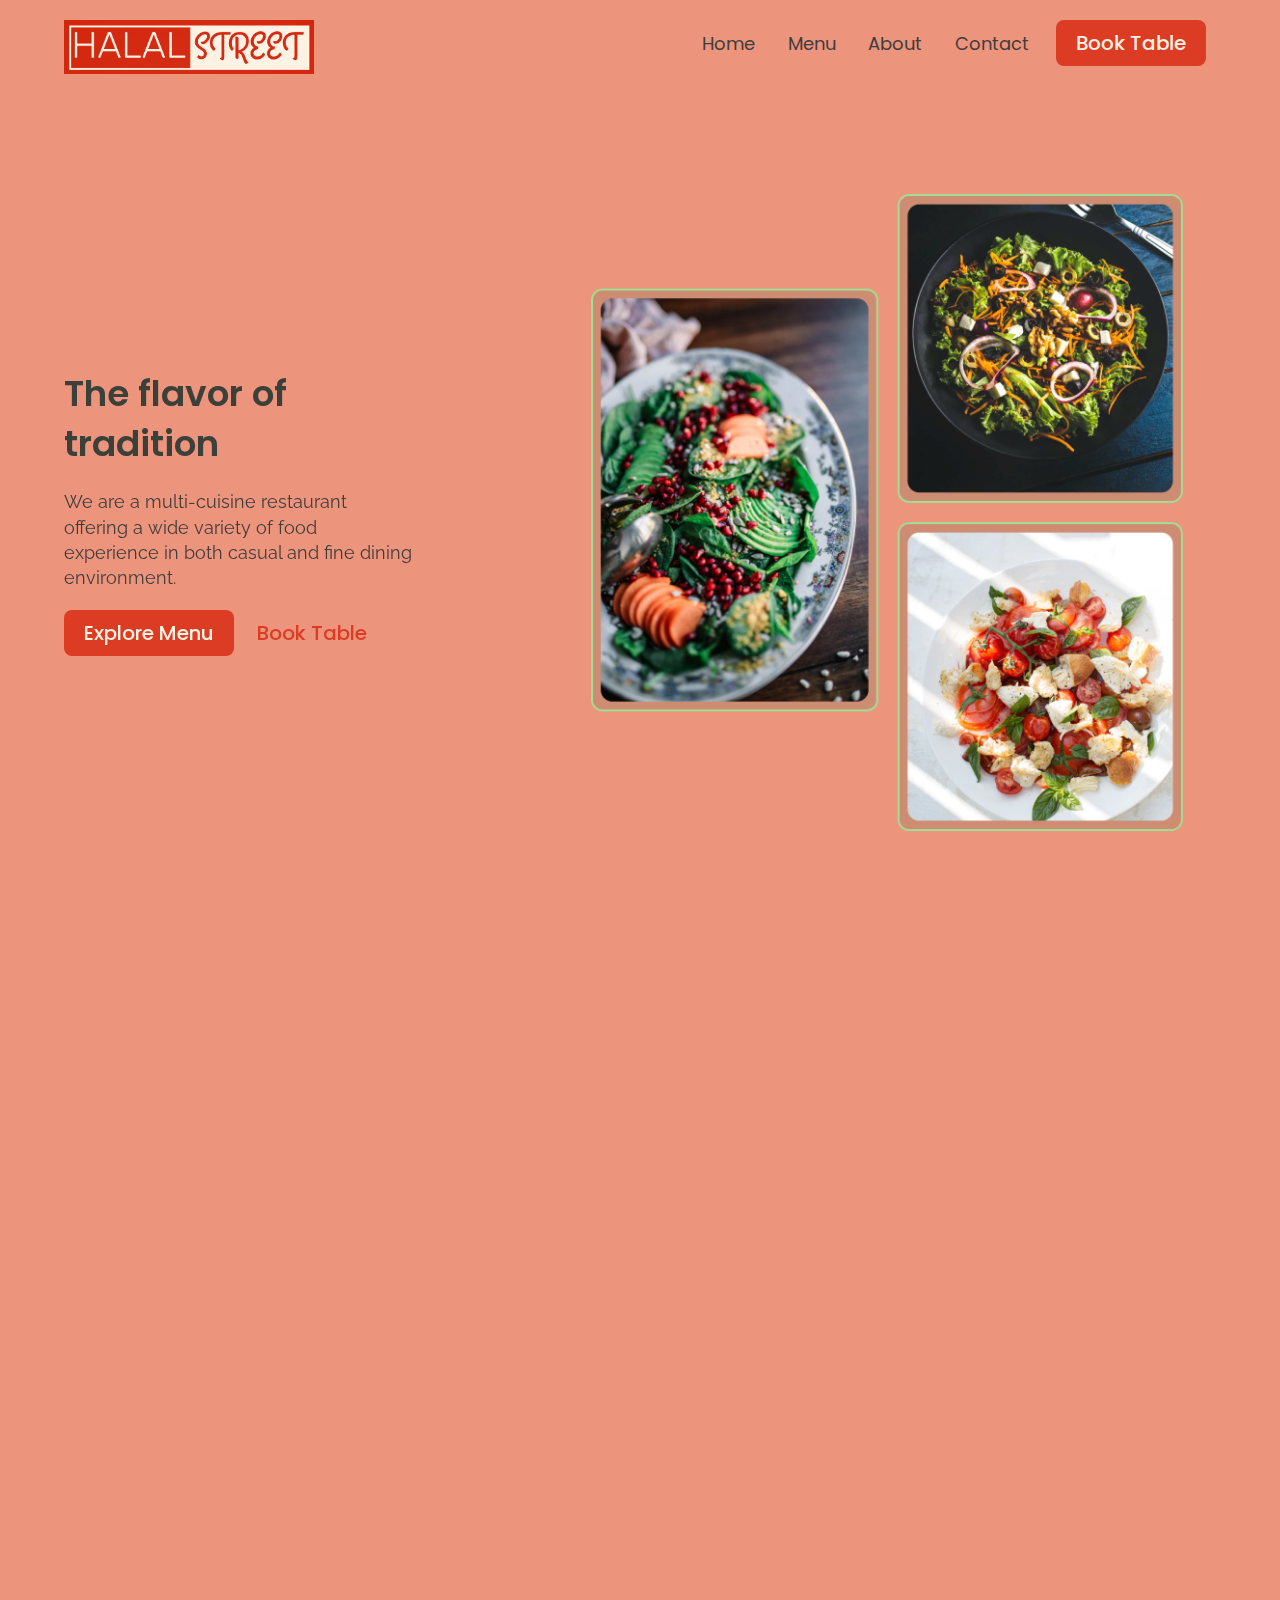
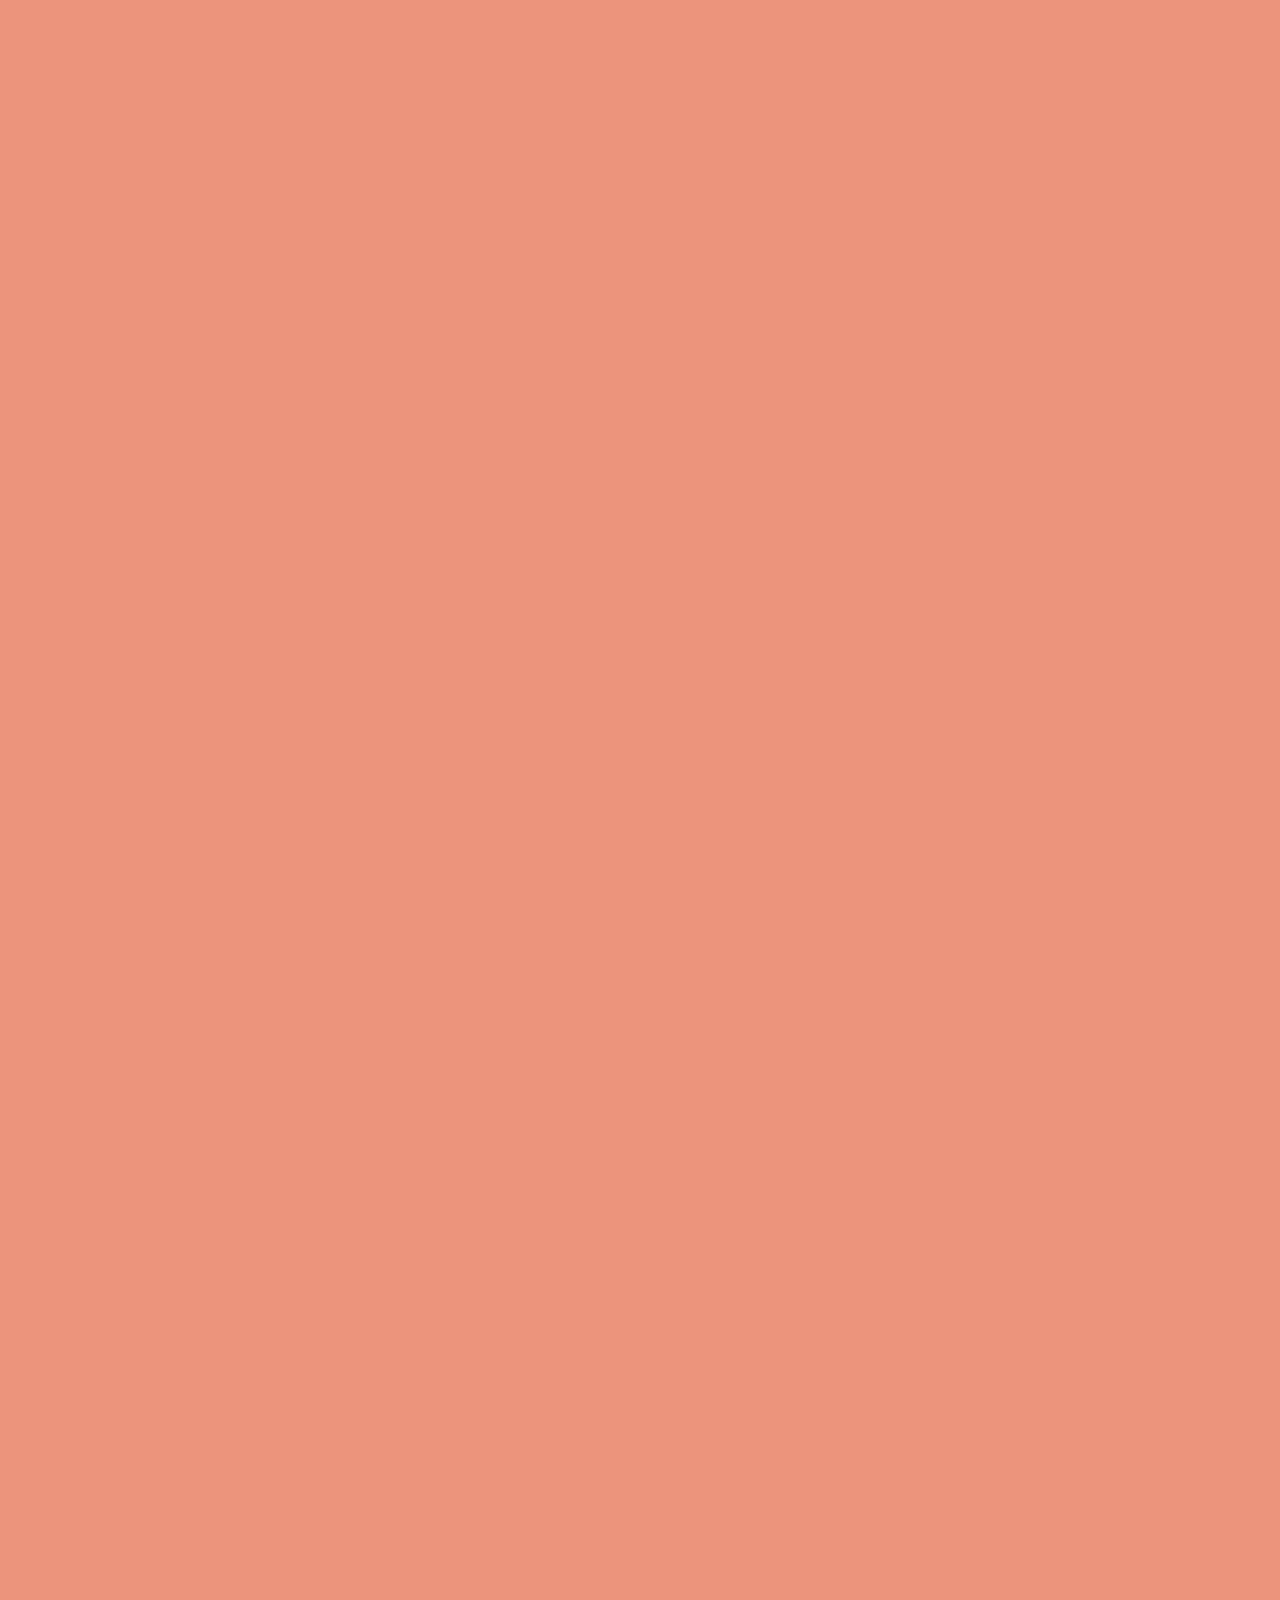
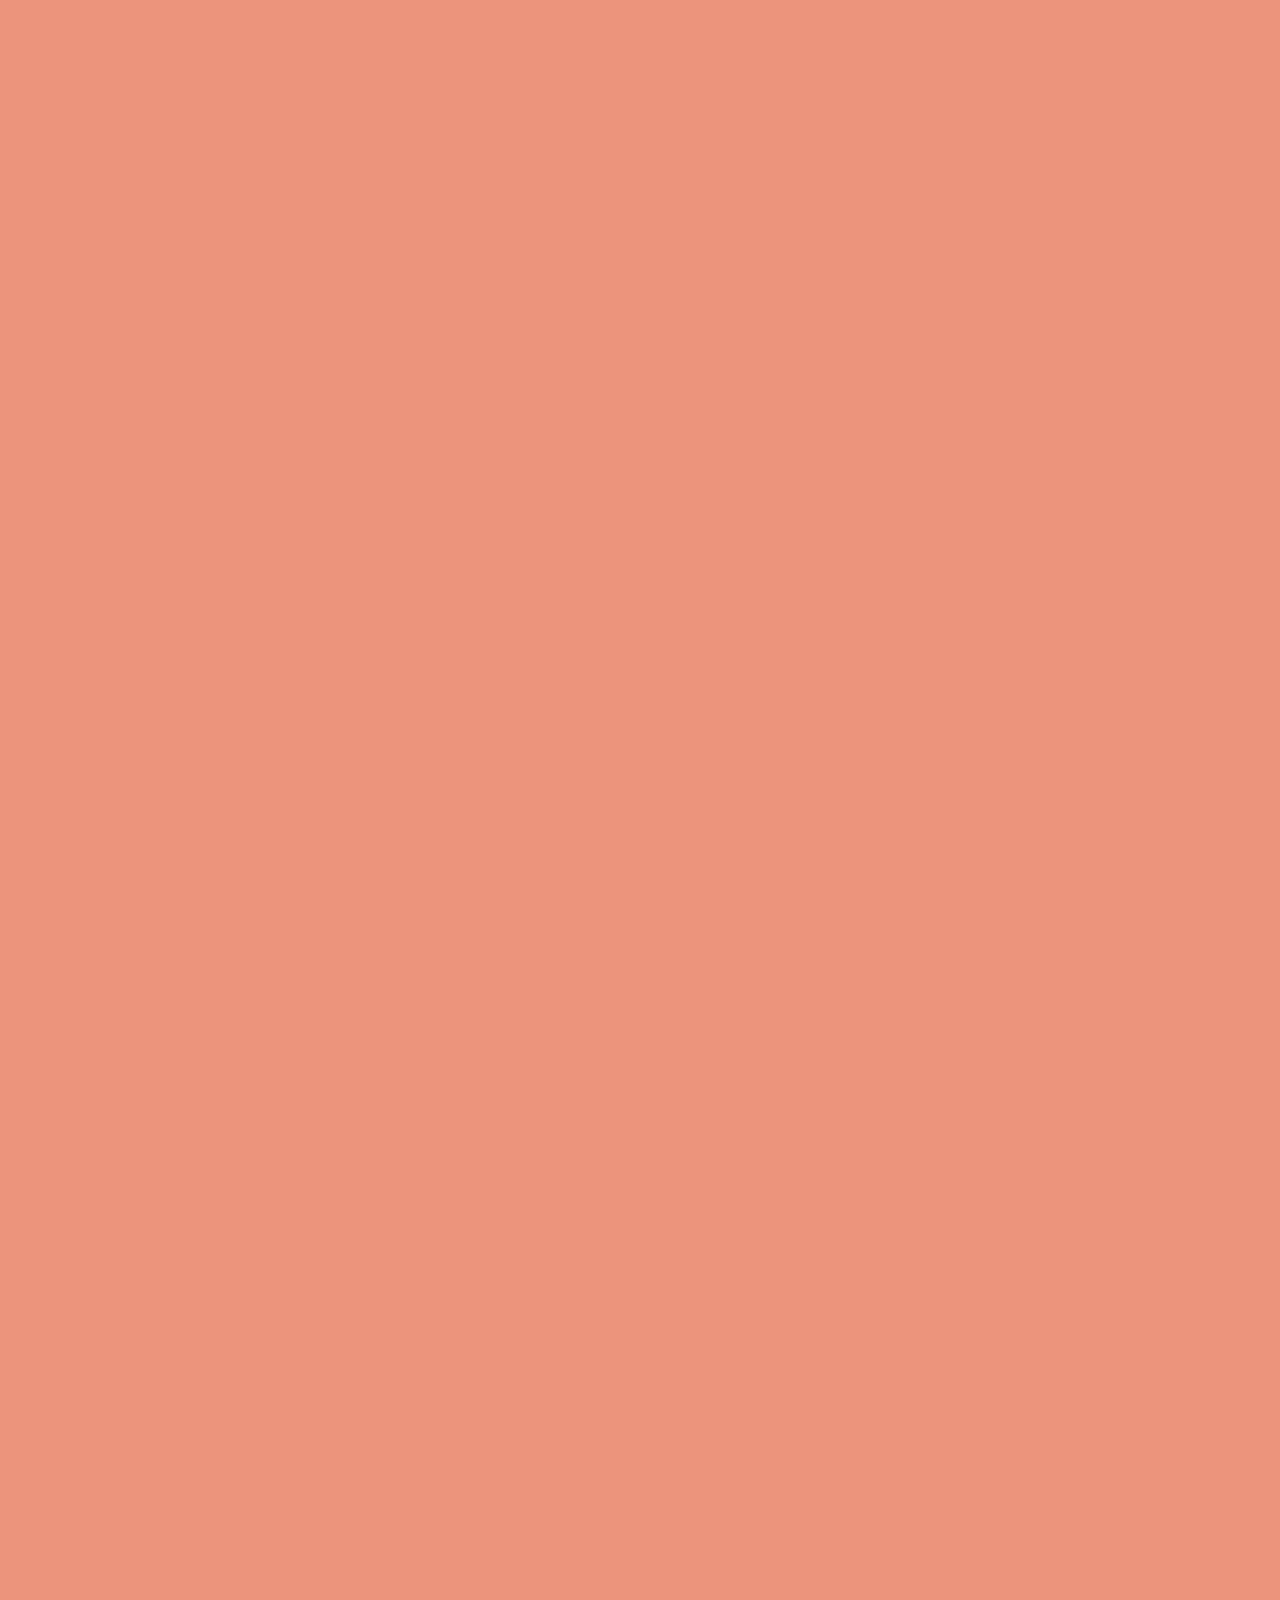
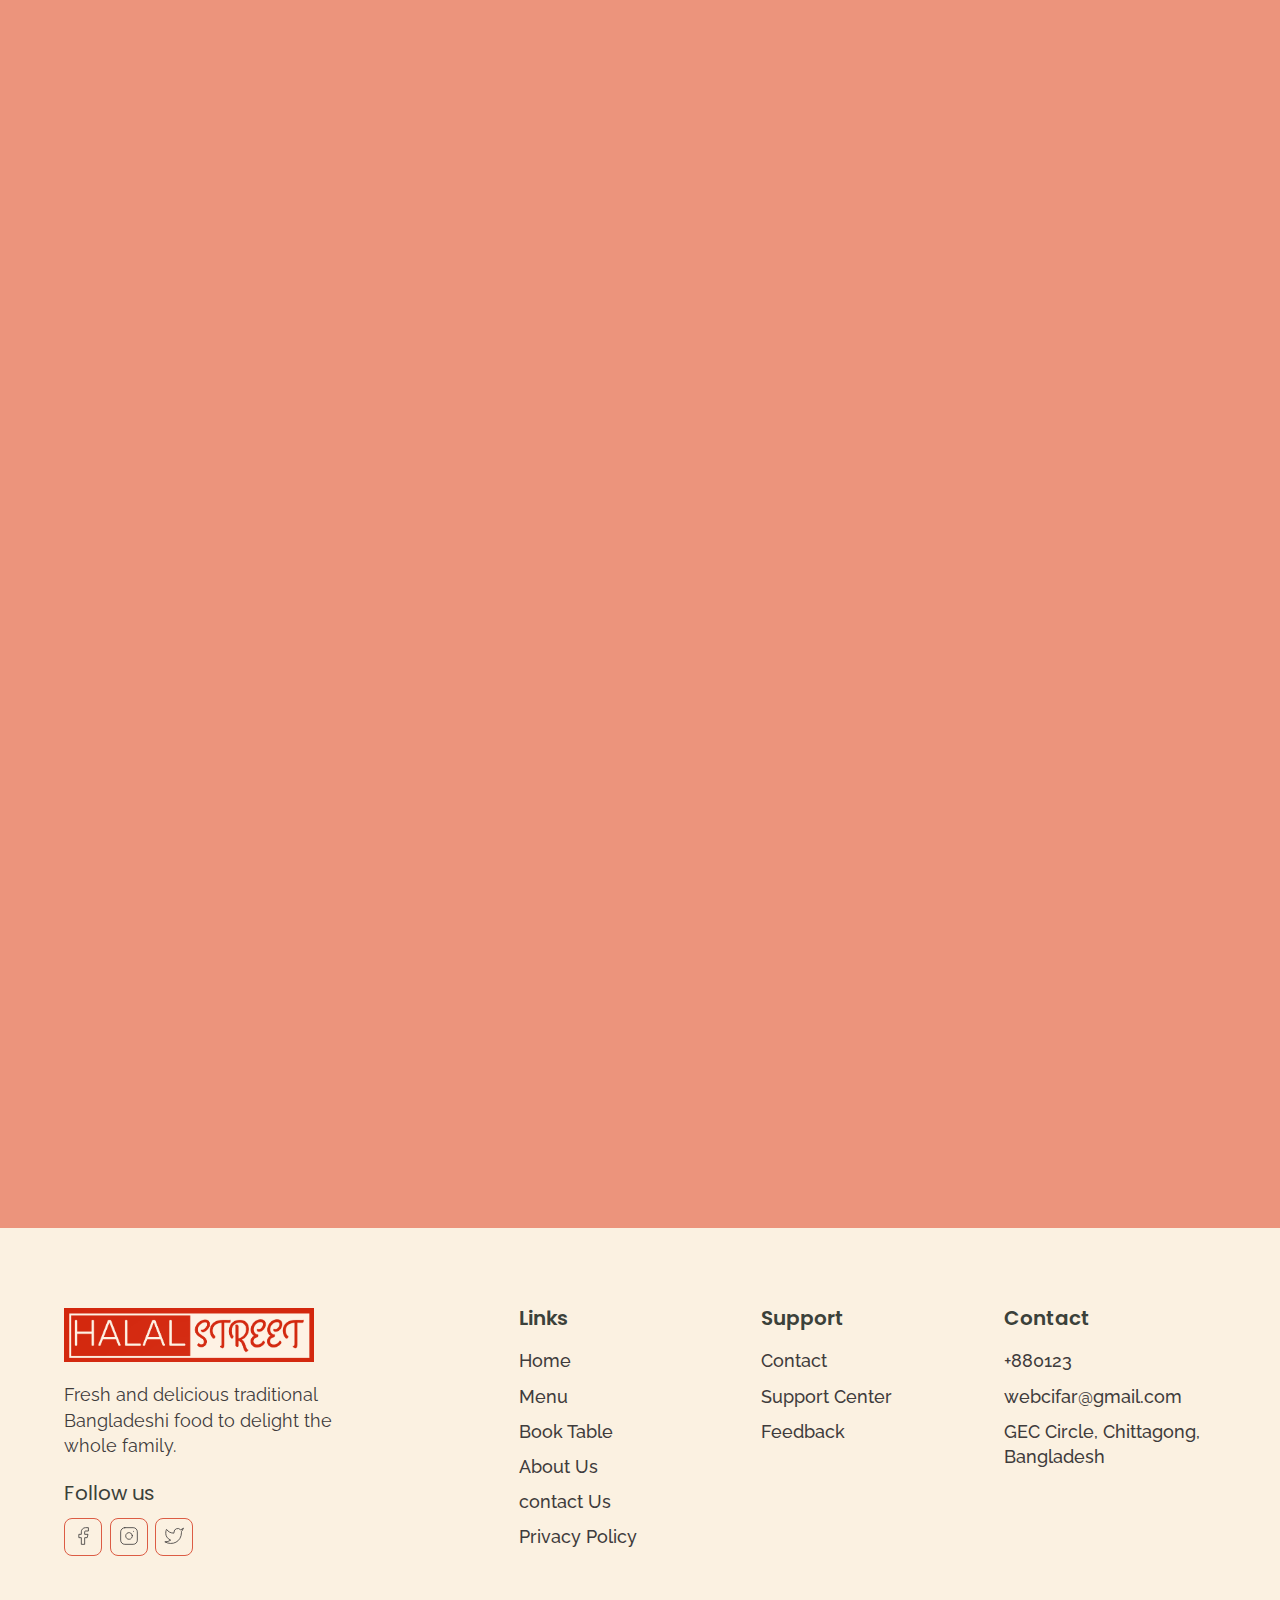
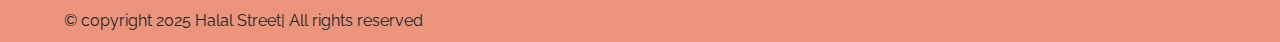
==== index.html @ 0b6d3c09 "Setup: Html & CSS styling" ====
<!DOCTYPE html>
<html lang="en">

<head>
  <meta charset="UTF-8">
  <meta http-equiv="X-UA-Compatible" content="IE=edge">
  <meta name="viewport" content="width=device-width, initial-scale=1.0">
  <link rel="shortcut icon" href="./images/favicon.ico" type="image/x-icon">
  <title>Halal Street</title>
  <link rel="stylesheet" href="./reset.css">
  <link rel="stylesheet" href="./globalStyles.css">
  <link rel="stylesheet" href="./components.css">
  <!-- aos library css  -->
  <link rel="stylesheet" href="https://unpkg.com/aos@next/dist/aos.css" />
  <!-- Add your custom css -->
  <link rel="stylesheet" href="./home.css">
</head>

<body>
  <!-- Nav Section -->
  <div class="nav">
    <div class="container">
      <div class="nav__wrapper">
        <a href="./index.html" class="logo">
          <img src="./images/halal-street-logo.png" alt="halal street" style="width: 250px; height: auto;">
        </a>
        <nav>
          <div class="nav__icon">
            <svg xmlns="http://www.w3.org/2000/svg" width="24" height="24" viewBox="0 0 24 24" fill="none"
              stroke="currentColor" stroke-width="2" stroke-linecap="round" stroke-linejoin="round"
              class="feather feather-menu">
              <line x1="3" y1="12" x2="21" y2="12" />
              <line x1="3" y1="6" x2="21" y2="6" />
              <line x1="3" y1="18" x2="21" y2="18" />
            </svg>
          </div>
          <div class="nav__bgOverlay"></div>
          <ul class="nav__list">
            <div class="nav__close">
              <svg xmlns="http://www.w3.org/2000/svg" width="24" height="24" viewBox="0 0 24 24" fill="none"
                stroke="currentColor" stroke-width="2" stroke-linecap="round" stroke-linejoin="round"
                class="feather feather-x">
                <line x1="18" y1="6" x2="6" y2="18" />
                <line x1="6" y1="6" x2="18" y2="18" />
              </svg>
            </div>
            <div class="nav__list__wrapper">

              <li><a class="nav__link" href="./index.html">Home</a></li>
              <li><a class="nav__link" href="./menu.html">Menu</a></li>
              <li><a class="nav__link" href="./about.html">About</a></li>
              <li><a class="nav__link" href="./contact.html">Contact</a></li>
              <li><a href="./booking.html" class="btn primary-btn">Book Table</a></li>
            </div>
          </ul>
        </nav>
      </div>
    </div>
  </div>
  <!-- End Nav Section -->
  <!-- Hero Section -->
  <section id="hero">
    <div class="container">
      <div class="hero__wrapper">
        <div class="hero__left" data-aos="fade-left">
          <div class="hero__left__wrapper">

            <h1 class="hero__heading">The flavor of tradition</h1>
            <p class="hero__info">
              We are a multi-cuisine restaurant offering a wide variety of food experience in both casual and fine
              dining
              environment.
            </p>
            <div class="button__wrapper">
              <a href="./menu.html" class="btn primary-btn">Explore Menu</a>
              <a href="./booking.html" class="btn">Book Table</a>
            </div>
          </div>
        </div>
        <div class="hero__right" data-aos="fade-right">
          <div class="hero__imgWrapper">
            <img src="./images/heroImg.png">
          </div>
        </div>
      </div>
    </div>
  </section>
  <!-- End Hero Section -->
  <!-- Store Info Section -->
  <section id="storeInfo" data-aos="fade-up">
    <div class="container">
      <div class="storeInfo__wrapper">
        <div class="storeInfo__item">
          <div class="storeInfo__icon">
            <img src="./images/wall-clock-icon.svg" alt="clock icon">
          </div>
          <h3 class="storeInfo__title">
            10 AM - 7 PM
          </h3>
          <p class="storeInfo__text">
            Opening Hour
          </p>
        </div>
        <div class="storeInfo__item">
          <div class="storeInfo__icon">
            <img src="./images/address-icon.svg" alt="clock icon">
          </div>
          <h3 class="storeInfo__title">
            GEC, Chittagong
          </h3>
          <p class="storeInfo__text">
            Address
          </p>
        </div>
        <div class="storeInfo__item">
          <div class="storeInfo__icon">
            <img src="./images/phone-icon.svg" alt="clock icon">
          </div>
          <h3 class="storeInfo__title">
            +880123443
          </h3>
          <p class="storeInfo__text">
            Call Now
          </p>
        </div>
      </div>
    </div>
  </section>
  <!-- End Store Info Section -->
  <!-- Our Specials Section -->
  <section id="ourSpecials" data-aos="fade-up">
    <div class="container">
      <div class="ourSpecials__wrapper">
        <div class="ourSpecials__left">
          <div class="ourSpecials__item">
            <div class="ourSpecials__item__img">
              <img src="./images/food-3.png" alt="food img">
            </div>
            <h2 class="ourSpecials__item__title">
              Sweet Potato Fries Bowl
            </h2>
            <h3 class="ourSpecials__item__price">
              $18
            </h3>
            <div class="ourSpecials__item__stars">
              <img src="./images/3star.png" alt="3 stars">
            </div>
            <p class="ourSpecials__item__text">
              These Sweet Potato Fries bowl are a glorious, messy plate of goodness. Crispy sweet potato fries loaded
              with lots of fresh summer vegetables and a lime ranch. By adding a seasoning blend with chipotle powder,
              garlic, and onion, these spicy sweet potato fries are full of flavor.
            </p>
          </div>
          <div class="ourSpecials__item">
            <div class="ourSpecials__item__img">
              <img src="./images/food-1.png" alt="food img">
            </div>
            <h2 class="ourSpecials__item__title">
              Vegan Salad bowl
            </h2>
            <h3 class="ourSpecials__item__price">
              $18
            </h3>
            <div class="ourSpecials__item__stars">
              <img src="./images/3star.png" alt="3 stars">
            </div>
            <p class="ourSpecials__item__text">
              Vegan salad bowl are immensely satisfying with any combination of whole grains, pulses, noodles, raw or
              cooked fruits, and veggies all topped off with a delicious sauce or dressing – each bite is an explosion
              of flavors and textures.
            </p>
          </div>
        </div>
        <div class="ourSpecials__right">
          <h2 class="ourSpecials__title">
            Our Specials
          </h2>
          <p class="ourSpecials__text">
            All of our food is prepared daily at our restaurants to ensure the highest quality, freshest meals are
            delivered to our customers
          </p>
          <a href="./booking.html" class="btn primary-btn">Book Table</a>
        </div>
      </div>
    </div>
  </section>
  <!-- End Our Specials Section -->
  <!-- Top Dishes -->
  <section id="dishGrid" data-aos="fade-up">
    <div class="container">
      <h2 class="dishGrid__title">
        Top Dishes
      </h2>
      <div class="dishGrid__wrapper">
        <div class="dishGrid__item">
          <div class="dishGrid__item__img">
            <img src="./images/food-1.png" alt="food img">
          </div>
          <div class="dishGrid__item__info">
            <h3 class="dishGrid__item__title">
              Vegan Salad bowl
            </h3>
            <h3 class="dishGrid__item__price">$12</h3>
            <div class="dishGrid__item__stars">
              <img src="./images/3star.png" alt="3 star">
            </div>
          </div>
        </div>
        <div class="dishGrid__item">
          <div class="dishGrid__item__img">
            <img src="./images/food-2.png" alt="food img">
          </div>
          <div class="dishGrid__item__info">
            <h3 class="dishGrid__item__title">
              Vegan Pesto Zoodles
            </h3>
            <h3 class="dishGrid__item__price">$12</h3>
            <div class="dishGrid__item__stars">
              <img src="./images/3star.png" alt="3 star">
            </div>
          </div>
        </div>
        <div class="dishGrid__item">
          <div class="dishGrid__item__img">
            <img src="./images/food-7.png" alt="food img">
          </div>
          <div class="dishGrid__item__info">
            <h3 class="dishGrid__item__title">
              Hot Green Bowl
            </h3>
            <h3 class="dishGrid__item__price">$12</h3>
            <div class="dishGrid__item__stars">
              <img src="./images/3star.png" alt="3 star">
            </div>
          </div>
        </div>
      </div>
    </div>
  </section>
  <!-- End Top Dishes -->
  <!-- Discount Section -->
  <section id="discount" data-aos="fade-up">
    <div class="container">
      <div class="discount__wrapper">
        <div class="discount__images">
          <div class="discount__img1">
            <img src="./images/food-5.png" alt="Food img">
          </div>
          <div class="discount__img2">
            <img src="./images/food-4.png" alt="Food img">
          </div>
          <div class="discount__img3">
            <img src="./images/food-3.png" alt="Food img">
          </div>
        </div>
        <div class="discount__info">
          <h3 class="discount__text">20% OFF</h3>
          <h3 class="discount__title">Demo Dish For Discount</h3>
          <h3 class="discount__price">
            <span class="discount__oldPrice">$45</span>
            <span class="discount__newPrice">$35</span>
          </h3>
          <div class="discount__stars">
            <img src="./images/3star.png" alt="3 stars">
          </div>
          <a class="btn primary-btn" href="./booking.html">Book Table</a>
        </div>
      </div>
    </div>
  </section>
  <!-- End Discount Section -->
  <!-- Events Media -->
  <section id="eventsMedia" data-aos="fade-up">
    <div class="container">
      <div class="eventsMedia__wrapper">
        <div class="eventsMedia__1">
          <img src="./images/eventsMedia1.png" alt="events">
          <a href="#" class="eventsMedia__1__playButton">
            <img src="./images/playIcon.svg" alt="play button">
          </a>
        </div>
        <div class="eventMedia__2">
          <img src="./images/eventsMedia2.png" alt="events">
        </div>
      </div>
    </div>
  </section>
  <!-- End Events Media -->
  <!-- Events Info -->
  <section id="eventsInfo" data-aos="fade-up">
    <div class="container">
      <div class="eventsInfo__wrapper">
        <div class="eventsInfo__left">
          <div class="eventsInfo__item">
            <div class="eventsInfo__item__img">
              <img src="./images/event-corporate.png" alt="corporate events">
            </div>
            <div class="eventsInfo__item__info">
              <h2 class="eventsInfo__item__title">Corporate Events</h2>
              <p class="eventsInfo__item__text">
                Halal Street is the perfect venue for your corporate events. We specialize in private parties.
              </p>
            </div>
          </div>
          <div class="eventsInfo__item">
            <div class="eventsInfo__item__img">
              <img src="./images/event-weedings.png" alt="wedding events">
            </div>
            <div class="eventsInfo__item__info">
              <h2 class="eventsInfo__item__title">Weddings</h2>
              <p class="eventsInfo__item__text">
                Halal Street offers an intimately unique wedding experience set in a spectacular setting that is
                sophisticated and comfortable.
              </p>
            </div>
          </div>
        </div>
        <div class="eventsInfo__right">
          <h2 class="eventsInfo__title">Book For Events</h2>
          <p class="eventsInfo__text">Book your private event or corporate function at Halal Street to experience a
            truly unique experience.</p>
          <a href="./contact.html" class="btn primary-btn">Contact Now</a>
        </div>
      </div>
    </div>
  </section>
  <!-- End Events Info -->
  <!-- Why Us section -->
  <section id="whyUs">
    <div class="container">
      <div class="whyUs__wrapper">
        <div class="whyUs__left" data-aos="fade-right">
          <h2 class="whyUs__title">
            Why Choose Our Food
          </h2>
          <p class="whyUs__text">
            Quality of Service, Food, Ambiance, and Value of Money are the primary elements for choosing a restaurant.
            Halal Street is one of the most exquisite fine-dinning restaurant in Chittagong cities with a captivating
            view of GEC Hills, perfect ambiance, and scrumptious food.
          </p>
        </div>
        <div class="whyUs__right" data-aos="fade-left">
          <div class="whyUs__items__wrapper">
            <div class="whyUs__item">
              <div class="whyUs__item__icon">
                <img src="./images/whyUs-icon1.svg" alt="quality Food">
              </div>
              <p class="whyUs__item__text">Quality Food</p>
            </div>
            <div class="whyUs__item">
              <div class="whyUs__item__icon">
                <img src="./images/whyUs-icon2.svg" alt="Classical taste">
              </div>
              <p class="whyUs__item__text">Classical taste</p>
            </div>
            <div class="whyUs__item">
              <div class="whyUs__item__icon">
                <img src="./images/whyUs-icon3.svg" alt="Skilled chef">
              </div>
              <p class="whyUs__item__text">Skilled chef</p>
            </div>
            <div class="whyUs__item">
              <div class="whyUs__item__icon">
                <img src="./images/whyUs-icon4.svg" alt="Best service">
              </div>
              <p class="whyUs__item__text">Best service</p>
            </div>
          </div>
        </div>
      </div>
    </div>
  </section>
  <!-- End Why Us section -->
  <!-- Testimonial Section -->
  <section id="testimonial">
    <div class="container">
      <div class="testimonial__wrapper" data-aos="fade-up">
        <h2 class="testimonial__title">What Our Customers Say</h2>
        <div class="testimonial__items__wrapper">
          <div class="testimonial__item">
            <div class="testimonial__item__img">
              <img src="./images/testimonial_img1.png" alt="Sayed Ahmed">
            </div>
            <div class="testimonial__item__info">
              <h3 class="testimonial__item__name">Sayed Ahmed</h3>
              <div class="testimonial__item__stars">
                <img src="./images/3star.png" alt="3 star">
              </div>
              <p class="testimonial__item__text">
                “Visited Shaif’s Cuisine with friends last Sunday. Really lovely meal and very warm welcome – we would
                recommend this lovely restaurant and will try to go back again”
              </p>
            </div>
          </div>
          <div class="testimonial__item">
            <div class="testimonial__item__img">
              <img src="./images/testimonial_img1.png" alt="Sayed Ahmed">
            </div>
            <div class="testimonial__item__info">
              <h3 class="testimonial__item__name">Arfan</h3>
              <div class="testimonial__item__stars">
                <img src="./images/3star.png" alt="3 star">
              </div>
              <p class="testimonial__item__text">
                "from start to finish, lovely experience. Hostess very pleasant, wait staff john was wonderful and
                attentive, food plentiful and delicious, desserts out of this world"
              </p>
            </div>
          </div>
          <div class="testimonial__item">
            <div class="testimonial__item__img">
              <img src="./images/testimonial_img1.png" alt="Sayed Ahmed">
            </div>
            <div class="testimonial__item__info">
              <h3 class="testimonial__item__name">Fahim & Nishat</h3>
              <div class="testimonial__item__stars">
                <img src="./images/3star.png" alt="3 star">
              </div>
              <p class="testimonial__item__text">
                “A warm and friendly welcome with fantastic customer service. Always great, tasty food served piping
                hot- just the way we love it . Would definitely recommend. We have been repeatedly and it's consistently
                exceeded our expectations"
              </p>
            </div>
          </div>
          <div class="testimonial__item">
            <div class="testimonial__item__img">
              <img src="./images/testimonial_img1.png" alt="Sayed Ahmed">
            </div>
            <div class="testimonial__item__info">
              <h3 class="testimonial__item__name">Hussain</h3>
              <div class="testimonial__item__stars">
                <img src="./images/3star.png" alt="3 star">
              </div>
              <p class="testimonial__item__text">
                “I would just like to say thank you for the excellent service we received in your restaurant last night.
                Although the place was very busy we still had an excellent time and really appreciated the live
                entertainment too!“
              </p>
            </div>
          </div>
        </div>
      </div>
    </div>
  </section>
  <!-- End Testimonial Section -->
  <!-- Newsletter Section -->
  <section id="newsletter" data-aos="fade-up">
    <div class="container">
      <div class="newsletter__wrapper">
        <div class="newsletter__info">
          <h3 class="newsletter__title">Join Newsletter</h3>
          <p class="newsletter__text">
            Get notified with the latest news and recent offers from the “Shaif’s Cuisine”
          </p>
        </div>
        <div class="newsletter__form">
          <form action="">
            <label for="email">
              <input type="email" placeholder="Your Email Address">
            </label>
            <button type="submit">Join</button>
          </form>
        </div>
      </div>
    </div>
  </section>
  <!-- End Newsletter Section -->

  <!-- Footer -->
  <footer>
    <div class="container">
      <div class="footer__wrapper">
        <div class="footer__col1">
          <div class="footer__logo">
            <img src="./images/halal-street-logo.png" alt="halal street" style="width: 250px; height: auto;">
          </div>
          <p class="footer__desc">
            Fresh and delicious traditional Bangladeshi food to delight the whole family.
          </p>
          <div class="footer__socials">
            <h4 class="footer__socials__title">Follow us</h4>
            <ol class="footer__socials__list">
              <li>
                <a href="#">
                  <svg xmlns="http://www.w3.org/2000/svg" width="24" height="24" viewBox="0 0 24 24" fill="none"
                    stroke="currentColor" stroke-width="1" stroke-linecap="round" stroke-linejoin="round"
                    class="feather feather-facebook">
                    <path d="M18 2h-3a5 5 0 0 0-5 5v3H7v4h3v8h4v-8h3l1-4h-4V7a1 1 0 0 1 1-1h3z" />
                  </svg>
                </a>
              </li>
              <li>
                <a href="#">
                  <svg xmlns="http://www.w3.org/2000/svg" width="24" height="24" viewBox="0 0 24 24" fill="none"
                    stroke="currentColor" stroke-width="1" stroke-linecap="round" stroke-linejoin="round"
                    class="feather feather-instagram">
                    <rect x="2" y="2" width="20" height="20" rx="5" ry="5" />
                    <path d="M16 11.37A4 4 0 1 1 12.63 8 4 4 0 0 1 16 11.37z" />
                    <line x1="17.5" y1="6.5" x2="17.51" y2="6.5" />
                  </svg>
                </a>
              </li>
              <li>
                <a href="#">
                  <svg xmlns="http://www.w3.org/2000/svg" width="24" height="24" viewBox="0 0 24 24" fill="none"
                    stroke="currentColor" stroke-width="1" stroke-linecap="round" stroke-linejoin="round"
                    class="feather feather-twitter">
                    <path
                      d="M23 3a10.9 10.9 0 0 1-3.14 1.53 4.48 4.48 0 0 0-7.86 3v1A10.66 10.66 0 0 1 3 4s-4 9 5 13a11.64 11.64 0 0 1-7 2c9 5 20 0 20-11.5a4.5 4.5 0 0 0-.08-.83A7.72 7.72 0 0 0 23 3z" />
                  </svg>
                </a>
              </li>
            </ol>
          </div>
        </div>
        <div class="footer__col2">
          <h3 class="footer__text__title">
            Links
          </h3>
          <ol class="footer__text">
            <li>
              <a href="/index.html">Home</a>
            </li>
            <li>
              <a href="./menu.html">Menu</a>
            </li>
            <li>
              <a href="./booking.html">Book Table</a>
            </li>
            <li>
              <a href="./about.html">About Us</a>
            </li>
            <li>
              <a href="./contact.html">contact Us</a>
            </li>
            <li>
              <a href="#">Privacy Policy</a>
            </li>
          </ol>
        </div>
        <div class="footer__col3">
          <h3 class="footer__text__title">
            Support
          </h3>
          <ol class="footer__text">
            <li>
              <a href="#">Contact</a>
            </li>
            <li>
              <a href="#">Support Center</a>
            </li>
            <li>
              <a href="#">Feedback</a>
            </li>
          </ol>
        </div>
        <div class="footer__col4">
          <h3 class="footer__text__title">
            Contact
          </h3>
          <ol class="footer__text">
            <li>
              <a href="#">+880123</a>
            </li>
            <li>
              <a href="#">webcifar@gmail.com</a>
            </li>
            <li>
              <a href="#">GEC Circle, Chittagong, Bangladesh</a>
            </li>
          </ol>
        </div>
      </div>
    </div>
  </footer>
  <div id="copyright">
    <div class="container">
      <p class="copyright__text">
        © copyright 2025 Halal Street| All rights reserved
      </p>
    </div>
  </div>
  <!-- End Footer -->

  <!-- aos script -->
  <script src="https://unpkg.com/aos@next/dist/aos.js"></script>
  <!-- custom script -->
  <script src="./main.js"></script>
</body>

</html>
---- globalStyles.css ----
@import url('https://fonts.googleapis.com/css2?family=Poppins:wght@500;600&family=Raleway:wght@400;500;600&display=swap');
html {
	font-size: 10px;
	overflow-x: hidden;
}
body {
	background: var(--lightGreen-2);
	overflow-x: hidden;
	visibility: hidden;
}
section {
	padding: 100px 0;
}
@media only screen and (max-width: 767px) {
	section {
		padding: 50px 0;
	}
}
.container {
	max-width: 1200px;
	width: 90%;
	margin: 0 auto;
}
:root {
	--green-1: #dc3c24;
	--green-2: #dc5c44;
	--lightGreen-1: #fbf1e1;
	--lightGreen-2: #ec947c;
	--black-1: #3b413a;
	--black-2: #3f3c3c;
	--black-3: #5b6359;
	--white-1: #fbf1e1;
}
/* :root {
	--citrine-white: #fbf1e1;
	--terracotta: #e1705a;
	--thunderbird: #d42b11;
	--flame-pea: #dc5c44;
	--apricot: #ec9484;
	--flame-pea: #dc513a;
	--apricot: #ec947c;
	--punch: #db442b;
	--punch: #dc3c24;
	--punch: #d43c24;
  } */
img {
	width: 100%;
	height: 100%;
	object-fit: contain;
}
h1,
h2,
h3,
h4 {
	font-family: Poppins;
}
p {
	font-family: Raleway;
	font-weight: 400;
	line-height: 1.4em;
	font-size: 1.8rem;
}
a {
	display: inline-block;
	text-decoration: none;
}
---- components.css ----
/* Nav Styles */
.nav {
	padding: 2rem 0;
}
.nav__icon,
.nav__close,
.nav__bgOverlay {
	display: none;
}
.nav__wrapper {
	display: flex;
	justify-content: space-between;
}
.nav__list li {
	display: inline-block;
	margin: 0 1rem;
}
.nav__list .nav__link {
	font-size: 1.8rem;
	font-family: Poppins;
	color: var(--black-2);
	padding: 0.5rem;
}
.nav__list li:hover .nav__link {
	color: var(--green-1);
}
@media only screen and (max-width: 768px) {
	.nav {
		position: relative;
		/* overflow-x: scroll; */
	}
	.nav__icon {
		display: block;
	}
	.nav__icon svg,
	.nav__close svg {
		pointer-events: none;
		height: 30px;
		width: 30px;
	}
	.nav__close {
		display: block;
		position: absolute;
		color: var(--black-1);
		right: 1rem;
		top: 1rem;
		cursor: pointer;
	}
	.nav__list {
		z-index: 1000;
		position: absolute;
		left: 100%;
		top: 0;
		height: 100vh;
		width: 80%;
		background: var(--lightGreen-1);
		display: flex;
		align-items: center;
		justify-content: flex-end;
		padding-right: 2rem;
		transform: translate(0%);
		overflow: hidden;
		transition: 0.3s ease-in transform;
	}
	.nav__list.show {
		transform: translate(-100%);
	}
	.nav__list li {
		display: block;
		text-align: right;
		margin-bottom: 2rem;
	}
	.nav__list a {
		font-size: 1.6rem;
	}
	.nav__bgOverlay {
		position: absolute;
		left: 0;
		top: 0;
		z-index: 1000;
		height: 100vh;
		width: 100%;
		background: rgba(18, 24, 14, 0.808);
		display: none;
	}
	.nav__bgOverlay.active {
		display: block;
	}
}
/* End Nav Styles */
/* Global Button Styles */
.btn {
	color: var(--green-1);
	font-family: Poppins;
	font-weight: 500;
	border-radius: 8px;
	font-size: 1.4rem;
	padding: 1.2rem 2rem;
}
.primary-btn {
	color: var(--white-1);
	background: var(--green-1);
}
@media only screen and (min-width: 700px) {
	.btn {
		padding: 1.3rem 2rem;
		font-size: 2rem;
	}
}
/* End Global Button Styles */

/* Store info section styles*/
.storeInfo__wrapper {
	display: flex;
	justify-content: center;
	flex-wrap: wrap;
	gap: 1rem;
}
.storeInfo__item {
	background-color: var(--lightGreen-1);
	padding: 20px 30px;
	text-align: center;
	text-align: center;
	border-radius: 12px;
	width: 150px;
}
.storeInfo__icon {
	width: 30px;
	margin: 0 auto;
	margin-bottom: 1.5rem;
}
.storeInfo__title {
	font-size: 1.4rem;
	font-family: Poppins;
	font-weight: 500;
	margin-bottom: 0.5rem;
	color: var(--black-1);
}
.storeInfo__text {
	font-size: 1.4rem;
	font-family: Raleway;
	color: var(--black-2);
}
@media only screen and (min-width: 768px) {
	.storeInfo__wrapper {
		gap: 2rem;
	}
	.storeInfo__item {
		min-width: 200px;
		padding: 40px 0;
	}
	.storeInfo__icon {
		width: 47px;
		margin-bottom: 2.5rem;
	}
	.storeInfo__title {
		font-size: 1.8rem;
		margin-bottom: 1rem;
	}
	.storeInfo__text {
		font-size: 1.6rem;
	}
}

/* Dishes Grid */
.dishGrid__title {
	font-size: 1.8rem;
	margin-bottom: 2rem;
	font-weight: 600;
	color: var(--black-1);
}
.dishGrid__wrapper {
	display: grid;
	/* grid-template-columns: repeat(autofit, minmax(140px, 1fr)); */
	grid-template-columns: repeat(auto-fit, minmax(140px, 1fr));
	gap: 1rem;
}
.dishGrid__item {
	display: flex;
	flex-direction: column;
	background-color: var(--lightGreen-1);
	padding: 0.5rem;
	border-radius: 8px;
	gap: 0.5rem;
}
.dishGrid__item__img {
	flex: 4;
}
.dishGrid__item__info {
	flex: 5;
}
.dishGrid__item__img img {
	object-fit: cover;
	border-radius: 12px;
}
.dishGrid__item__title {
	font-size: 1.4rem;
	line-height: 1.3em;
	font-weight: 500;
	color: var(--black-1);
	margin-bottom: 0.5rem;
}
.dishGrid__item__price {
	font-size: 1.4rem;
	color: var(--green-1);
	font-weight: 600;
	margin-bottom: 0.5rem;
}
.dishGrid__item__stars {
	max-height: 15px;
	width: max-content;
}
@media only screen and (min-width: 768px) {
	.dishGrid__title {
		font-size: 2.4rem;
	}
	.dishGrid__wrapper {
		grid-template-columns: repeat(auto-fit, minmax(350px, 1fr));
		gap: 3rem;
	}
	.dishGrid__item {
		flex-direction: row;
		padding: 1.5rem;
		border-radius: 12px;
		gap: 1rem;
	}
	.dishGrid__item__title {
		font-size: 2.4rem;
		margin-bottom: 1rem;
	}
	.dishGrid__item__price {
		font-size: 2rem;
		margin-bottom: 1rem;
	}
}
/* Dishes Grid */

/* Footer Styles */
footer {
	background: var(--lightGreen-1);
	padding-top: 5rem;
	padding-bottom: 2rem;
}
.footer__wrapper {
	display: flex;
	flex-direction: column;
	gap: 3rem;
}
.footer__logo {
	width: 150px;
	margin-bottom: 2rem;
}
.footer__desc {
	font-size: 1.4rem;
	color: var(--black-2);
	margin-bottom: 2rem;
}
.footer__socials__title {
	font-size: 1.8rem;
	color: var(--black-1);
	margin-bottom: 1rem;
}
.footer__socials li {
	display: inline-block;
	margin-right: 0.5rem;
}
.footer__socials a {
	padding: 0.5rem 0.8rem;
	background-color: var(--white-1);
	border: 1px solid var(--green-2);
	border-radius: 8px;
}
.footer__socials svg {
	width: 20px;
	color: var(--black-2);
}
.footer__text__title {
	font-size: 1.8rem;
	margin-bottom: 1rem;
	color: var(--black-1);
	font-weight: 600;
}
.footer__text a {
	font-size: 1.4rem;
	margin-bottom: 0.5rem;
	color: var(--black-2);
	font-family: Raleway;
	font-weight: 500;
	line-height: 1.4em;
}
@media only screen and (min-width: 768px) {
	footer {
		padding-top: 8rem;
		padding-bottom: 4rem;
	}
	.footer__wrapper {
		flex-direction: row;
	}
	.footer__col1 {
		flex: 4;
	}
	.footer__col2,
	.footer__col3,
	.footer__col4 {
		flex: 2;
	}
	.footer__desc {
		max-width: 300px;
		font-size: 1.8rem;
		margin-bottom: 2.5rem;
	}
	.footer__socials__title {
		font-size: 2rem;
		margin-bottom: 1.5rem;
	}
	.footer__text__title {
		font-size: 2rem;
		margin-bottom: 2rem;
	}
	.footer__text a {
		font-size: 1.8rem;
		margin-bottom: 1rem;
	}
}
#copyright {
	padding: 1rem 0;
}
.copyright__text {
	font-size: 1.4rem;
	text-align: center;
}
@media only screen and (min-width: 768px) {
	.copyright__text {
		font-size: 1.6rem;
		text-align: left;
	}
}
/* End Footer Styles */

/* Form Styles */
#form {
	padding: 5rem 0;
}
.form__title {
	font-size: 1.8rem;
	color: var(--black-1);
	font-weight: 600;
}
.form__wrapper {
	padding: 3rem 0;
}
.form__wrapper form {
	display: grid;
	grid-template-columns: 1fr;
	gap: 2rem;
}
.form__group label {
	font-size: 1.6rem;
	font-family: Poppins;
	color: var(--black-2);
	font-weight: 500;
}
.form__group input,
.form__group textarea,
.form__group select {
	width: 100%;
	border: none;
	background-color: var(--lightGreen-1);
	font-size: 1.4rem;
	font-family: Raleway;
	font-weight: 600;
	padding: 1.5rem;
	border-radius: 8px;
	margin-top: 0.5rem;
	color: var(--black-2);
}
.form__group textarea {
	resize: vertical;
}
.form__wrapper button[type='submit'] {
	width: max-content;
	border: none;
	padding: 1rem 4rem;
	font-weight: 500;
	letter-spacing: 0.1rem;
}
@media only screen and (min-width: 768px) {
	.form__title {
		font-size: 3.6rem;
	}
	.form__wrapper {
		padding: 5rem 0;
	}
	.form__wrapper form {
		grid-template-columns: 1fr 1fr;
	}
	.form__group__full {
		grid-column: 1/3;
	}
	.form__group label {
		font-size: 1.8rem;
	}
	.form__group input,
	.form__group textarea,
	.form__group select {
		font-size: 1.8rem;
		padding: 2rem;
		margin-top: 1.5rem;
	}
}
---- home.css ----
/* hero section styles */
.hero__wrapper {
	display: flex;
	align-items: center;
	justify-content: center;
	flex-direction: column-reverse;
	gap: 5rem;
}
.hero__left__wrapper {
	max-width: 350px;
}
.hero__imgWrapper {
	max-width: 400px;
	width: 80%;
	margin: 0 auto;
}
.hero__heading {
	font-family: Poppins;
	font-weight: 600;
	line-height: 1.4em;
	text-align: center;
	font-size: 1.8rem;
	margin-bottom: 1.5rem;
	color: var(--black-1);
}
.hero__info {
	text-align: center;
	font-size: 1.4rem;
	margin-bottom: 1.5rem;
	color: var(--black-2);
}
.button__wrapper {
	text-align: center;
}

@media only screen and (min-width: 768px) {
	.hero__wrapper {
		flex-direction: row;
		gap: 0;
	}
	.hero__left {
		flex: 3;
	}
	.hero__right {
		flex: 4;
	}
	.hero__heading {
		font-size: 3.6rem;
		margin-bottom: 2rem;
		text-align: left;
	}

	.hero__info {
		margin-bottom: 2rem;
		text-align: left;
		font-size: 1.8rem;
	}

	.button__wrapper {
		text-align: left;
	}
	.hero__imgWrapper {
		max-width: none;
		width: 90%;
	}
}
@media only screen and (max-width: 900px) {
	.hero__left,
	.hero__right {
		flex: 1;
	}
}
/* Our Specials Section Styles */
#ourSpecials {
	padding-top: 10rem;
}
.ourSpecials__wrapper {
	display: flex;
	flex-direction: column;
	gap: 3rem;
}
.ourSpecials__left {
	display: flex;
	gap: 1rem;
}
.ourSpecials__item {
	background-color: var(--lightGreen-1);
	padding: 1.2rem;
	padding-top: 5rem;
	border-radius: 12px;
	width: 45%;
	margin: 0 auto;
}
.ourSpecials__item__img {
	margin-top: calc(-50% - 2rem);
	margin-bottom: 2rem;
	border-radius: 12px;
	height: 150px;
	overflow: hidden;
}
.ourSpecials__item__img img {
	object-fit: cover;
}
.ourSpecials__item__title {
	font-size: 1.4rem;
	color: var(--black-1);
	font-weight: 600;
	margin-bottom: 1rem;
}
.ourSpecials__item__price {
	color: var(--green-1);
	font-size: 1.4rem;
	font-weight: 600;
	margin-bottom: 1rem;
}
.ourSpecials__item__stars {
	height: 1.5rem;
	width: max-content;
	margin-bottom: 1rem;
}
.ourSpecials__item__text {
	font-size: 1.4rem;
	color: var(--black-2);
	font-weight: 500;
}
.ourSpecials__title {
	font-size: 1.8rem;
	margin-bottom: 1.5rem;
	color: var(--black-1);
}
.ourSpecials__text {
	font-size: 1.4rem;
	color: var(--black-2);
	margin-bottom: 1rem;
}
@media only screen and (min-width: 768px) {
	#ourSpecials {
		padding-top: 15rem;
	}
	#ourSpecials .container {
		max-width: 900px;
	}
	.ourSpecials__wrapper {
		flex-direction: row;
	}
	.ourSpecials__right {
		flex: 2;
	}
	.ourSpecials__left {
		flex: 4;
		gap: 2rem;
	}
	.ourSpecials__item {
		padding: 2rem;
	}
	.ourSpecials__item__title {
		font-size: 2.4rem;
		line-height: 1.4em;
		margin-bottom: 1.5rem;
	}
	.ourSpecials__item__price {
		font-size: 1.8rem;
		margin-bottom: 1rem;
	}
	.ourSpecials__item__stars {
		margin-bottom: 2rem;
	}
	.ourSpecials__item__text {
		font-size: 1.6rem;
	}
	.ourSpecials__title {
		font-size: 3.6rem;
		margin-bottom: 1.5rem;
	}
	.ourSpecials__text {
		font-size: 1.8rem;
		margin-bottom: 1.5rem;
	}
}
@media only screen and (max-width: 300px) {
	.ourSpecials__left {
		flex-wrap: wrap;
		gap: 10rem;
	}
	.ourSpecials__item {
		width: 100%;
	}
}
/* Discount Styles */
.discount__wrapper {
	display: flex;
	flex-direction: column;
	padding: 1.5rem;
	border-radius: 12px;
	background: var(--lightGreen-1) url(./images/discount-illustration.png)
		no-repeat bottom right / 100px;
}
.discount__images {
	display: flex;
	gap: 1rem;
	width: 100%;
	margin-bottom: 2rem;
}
.discount__img1 {
	flex: 2;
}
.discount__img2 {
	flex: 3;
}
.discount__images img {
	object-fit: cover;
	border-radius: 12px;
}
.discount__text {
	font-size: 1.4rem;
	font-weight: 900;
	color: var(--green-1);
	margin-bottom: 0.5rem;
}
.discount__title {
	font-size: 1.8rem;
	color: var(--black-1);
	font-weight: 600;
	margin-bottom: 1rem;
}
.discount__price {
	font-size: 1.4rem;
	font-weight: 600;
	display: flex;
	gap: 1rem;
	margin-bottom: 1rem;
}
.discount__oldPrice {
	color: var(--black-2);
	text-decoration: line-through;
}
.discount__newPrice {
	color: var(--green-1);
}
.discount__stars {
	width: max-content;
	height: 15px;
	margin-bottom: 1rem;
}
@media only screen and (min-width: 768px) {
	.discount__wrapper {
		flex-direction: row;
		gap: 4rem;
		padding: 2rem;
		align-items: center;
		background-size: 150px;
		margin: 0 auto;
	}
	.discount__images {
		flex: 5;
		margin-bottom: 0;
		gap: 2rem;
	}
	.discount__img1,
	.discount__img2,
	.discount__img3 {
		flex: 1;
		height: 350px;
	}
	.discount__info {
		flex: 3;
	}
	.discount__text {
		font-size: 2.4rem;
	}
	.discount__title {
		font-size: 3.6rem;
		margin-bottom: 1.5rem;
	}
	.discount__price {
		font-size: 2.4rem;
	}
	.discount__stars {
		height: 20px;
		margin-bottom: 2rem;
	}
}
@media only screen and (max-width: 1000px) {
	.discount__wrapper {
		gap: 2rem;
	}
	.discount__img3 {
		display: none;
	}
}
/* End Discount Styles */
/* EventsMedia Styles */
.eventsMedia__wrapper {
	display: flex;
	gap: 1rem;
}
.eventsMedia__1 {
	position: relative;
}
.eventsMedia__1__playButton {
	display: inline-block;
	position: absolute;
	left: 50%;
	top: 50%;
	transform: translate(-50%, -50%);
	max-width: 50px;
}
@media only screen and (min-width: 768px) {
	.eventsMedia__wrapper {
		gap: 2rem;
	}
	.eventsMedia__1__playButton {
		max-width: 100px;
	}
}
/* End EventsMedia Styles */
/* EventsInfo Styles*/
#eventsInfo {
	padding-top: 0;
}
.eventsInfo__wrapper {
	display: flex;
	flex-direction: column;
}
.eventsInfo__item {
	display: flex;
	gap: 1rem;
	padding: 1rem;
	background: var(--lightGreen-1);
	margin-bottom: 1.5rem;
	border-radius: 12px;
}
.eventsInfo__item__img {
	border-radius: 12px;
	overflow: hidden;
	flex: 3;
}
.eventsInfo__item__info {
	flex: 4;
}
.eventsInfo__item__img img {
	object-fit: cover;
}
.eventsInfo__item__title {
	font-size: 1.4rem;
	margin-bottom: 1rem;
	color: var(--black-1);
}
.eventsInfo__item__text {
	font-size: 1.4rem;
	color: var(--black-2);
}
.eventsInfo__right {
	margin-top: 2rem;
}
.eventsInfo__title {
	font-size: 1.8rem;
	color: var(--black-1);
	margin-bottom: 1rem;
}
.eventsInfo__text {
	color: var(--black-2);
	font-size: 1.4rem;
	margin-bottom: 1rem;
}
@media only screen and (min-width: 760px) {
	.eventsInfo__wrapper {
		flex-direction: row;
		gap: 2rem;
	}
	.eventsInfo__left,
	.eventsInfo__right {
		flex: 1;
	}
	.eventsInfo__item {
		padding: 2rem;
		gap: 2rem;
		max-width: 500px;
		margin-bottom: 2rem;
	}
	.eventsInfo__item__title {
		font-size: 1.8rem;
	}
	.eventsInfo__item__text {
		font-size: 1.6rem;
	}
	.eventsInfo__title {
		font-size: 3.6rem;
	}
	.eventsInfo__text {
		max-width: 500px;
		font-size: 1.8rem;
		margin-bottom: 2rem;
	}
}
/* End EventsInfo Styles*/
/* WhyUs Section */
.whyUs__wrapper {
	display: flex;
	align-items: center;
	justify-content: center;
	flex-direction: column;
	gap: 4rem;
}
.whyUs__left {
	text-align: center;
}
.whyUs__title {
	font-family: Poppins;
	font-size: 1.8rem;
	color: var(--black-1);
	font-weight: 500;
	margin-bottom: 1rem;
}
.whyUs__text {
	font-size: 1.4rem;
}
.whyUs__right {
	text-align: center;
}
.whyUs__items__wrapper {
	display: grid;
	grid-template-columns: 1fr 1fr;
	gap: 1rem;
}
.whyUs__item {
	background: var(--lightGreen-1);
	padding: 2rem;
	border-radius: 12px;
}
.whyUs__item__icon {
	max-width: 56px;
	margin: 0 auto;
	margin-bottom: 1rem;
}
.whyUs__item__text {
	font-family: Poppins;
	font-size: 1.4rem;
	font-weight: 500;
	color: var(--black-1);
}
@media only screen and (min-width: 768px) {
	.whyUs__wrapper {
		flex-direction: row;
		max-width: 900px;
		margin: 0 auto;
	}
	.whyUs__left {
		flex: 4;
		text-align: left;
	}
	.whyUs__right {
		flex: 3;
	}
	.whyUs__title {
		font-size: 3.6rem;
		margin-bottom: 2rem;
	}
	.whyUs__text {
		font-size: 1.8rem;
		line-height: 1.4em;
	}
	.whyUs__items__wrapper {
		gap: 1.5rem;
	}
	.whyUs__item {
		padding: 2rem;
	}
	.whyUs__item__icon {
		max-width: 65px;
		margin-bottom: 1.5rem;
	}
	.whyUs__item__text {
		font-size: 1.8rem;
	}
}

/* End WhyUs Section */

/* Testimonial Section */
.testimonial__wrapper {
	max-width: 400px;
	margin: 0 auto;
}
.testimonial__title {
	font-size: 1.8rem;
	margin-bottom: 3rem;
	text-align: center;
	color: var(--black-1);
}
.testimonial__items__wrapper {
	display: grid;
	grid-template-columns: 1fr;
	gap: 1rem;
}
.testimonial__item {
	padding: 1rem;
	display: flex;
	gap: 1rem;
	background-color: var(--lightGreen-1);
	border-radius: 12px;
}
.testimonial__item__info {
	flex: 4;
}
.testimonial__item__img {
	flex: 2;
	border-radius: 12px;
	overflow: hidden;
	width: 100%;
	height: 100%;
}
.testimonial__item__img img {
	object-fit: cover;
}
.testimonial__item__name {
	font-size: 1.4rem;
	font-family: poppins;
	margin-bottom: 1rem;
}
.testimonial__item__stars {
	max-height: 15px;
	width: max-content;
	margin-bottom: 1.5rem;
}
.testimonial__item__text {
	font-size: 1.4rem;
}
@media only screen and (min-width: 768px) {
	.testimonial__wrapper {
		max-width: 900px;
	}
	.testimonial__title {
		font-size: 3.6rem;
		margin-bottom: 5rem;
	}
	.testimonial__items__wrapper {
		grid-template-columns: 1fr 1fr;
		gap: 2rem;
	}
	.testimonial__item {
		padding: 2rem;
	}
	.testimonial__item__name {
		font-size: 1.8rem;
		margin-bottom: 1.5rem;
	}
	.testimonial__item__stars {
		margin-bottom: 2rem;
	}
	.testimonial__item__text {
		font-size: 1.6rem;
		line-height: 1.4em;
	}
}
@media only screen and (max-width: 350px) {
	.testimonial__item {
		flex-direction: column;
	}
	.testimonial__item__img,
	.testimonial__item__info {
		flex: auto;
	}
}
/* End Testimonial Section */

/* Newsletter Section */
.newsletter__wrapper {
	display: flex;
	flex-direction: column;
	background-color: var(--green-2);
	padding: 1.5rem;
	border-radius: 8px;
	gap: 2rem;
}
.newsletter__title {
	font-size: 1.8rem;
	color: var(--black-1);
	font-weight: 600;
	margin-bottom: 1.3rem;
}
.newsletter__text {
	font-size: 1.4rem;
	color: var(--black-2);
	font-weight: 500;
}
.newsletter__form form {
	position: relative;
	width: 100%;
	border-radius: 8px;
	overflow: hidden;
}
.newsletter__form label {
	width: 100%;
}
.newsletter__form input {
	width: 100%;
	font-size: 1.4rem;
	padding: 1.5rem 1rem;
	border: none;
}
.newsletter__form input::placeholder {
	color: rgb(168, 166, 166);
}
.newsletter__form button[type='submit'] {
	background-color: var(--green-1);
	color: var(--white-1);
	border: none;
	font-size: 1.4rem;
	padding: 0 2rem;
	height: 100%;
	/* width: 100%; */
	position: absolute;
	right: 0;
	top: 0;
}
@media only screen and (min-width: 768px) {
	.newsletter__wrapper {
		flex-direction: row;
		padding: 5rem;
		align-items: center;
	}
	.newsletter__info,
	.newsletter__form {
		flex: 1;
	}
	.newsletter__title {
		font-size: 3.6rem;
		margin-bottom: 2rem;
	}
	.newsletter__text {
		font-size: 1.8rem;
		max-width: 400px;
	}
	.newsletter__form {
		max-width: 450px;
		border-radius: 12px;
	}
	.newsletter__form input {
		font-size: 1.8rem;
		padding: 2rem;
	}
	.newsletter__form button[type='submit'] {
		font-size: 1.8rem;
		padding: 0 3rem;
	}
}
/* End Newsletter Section */
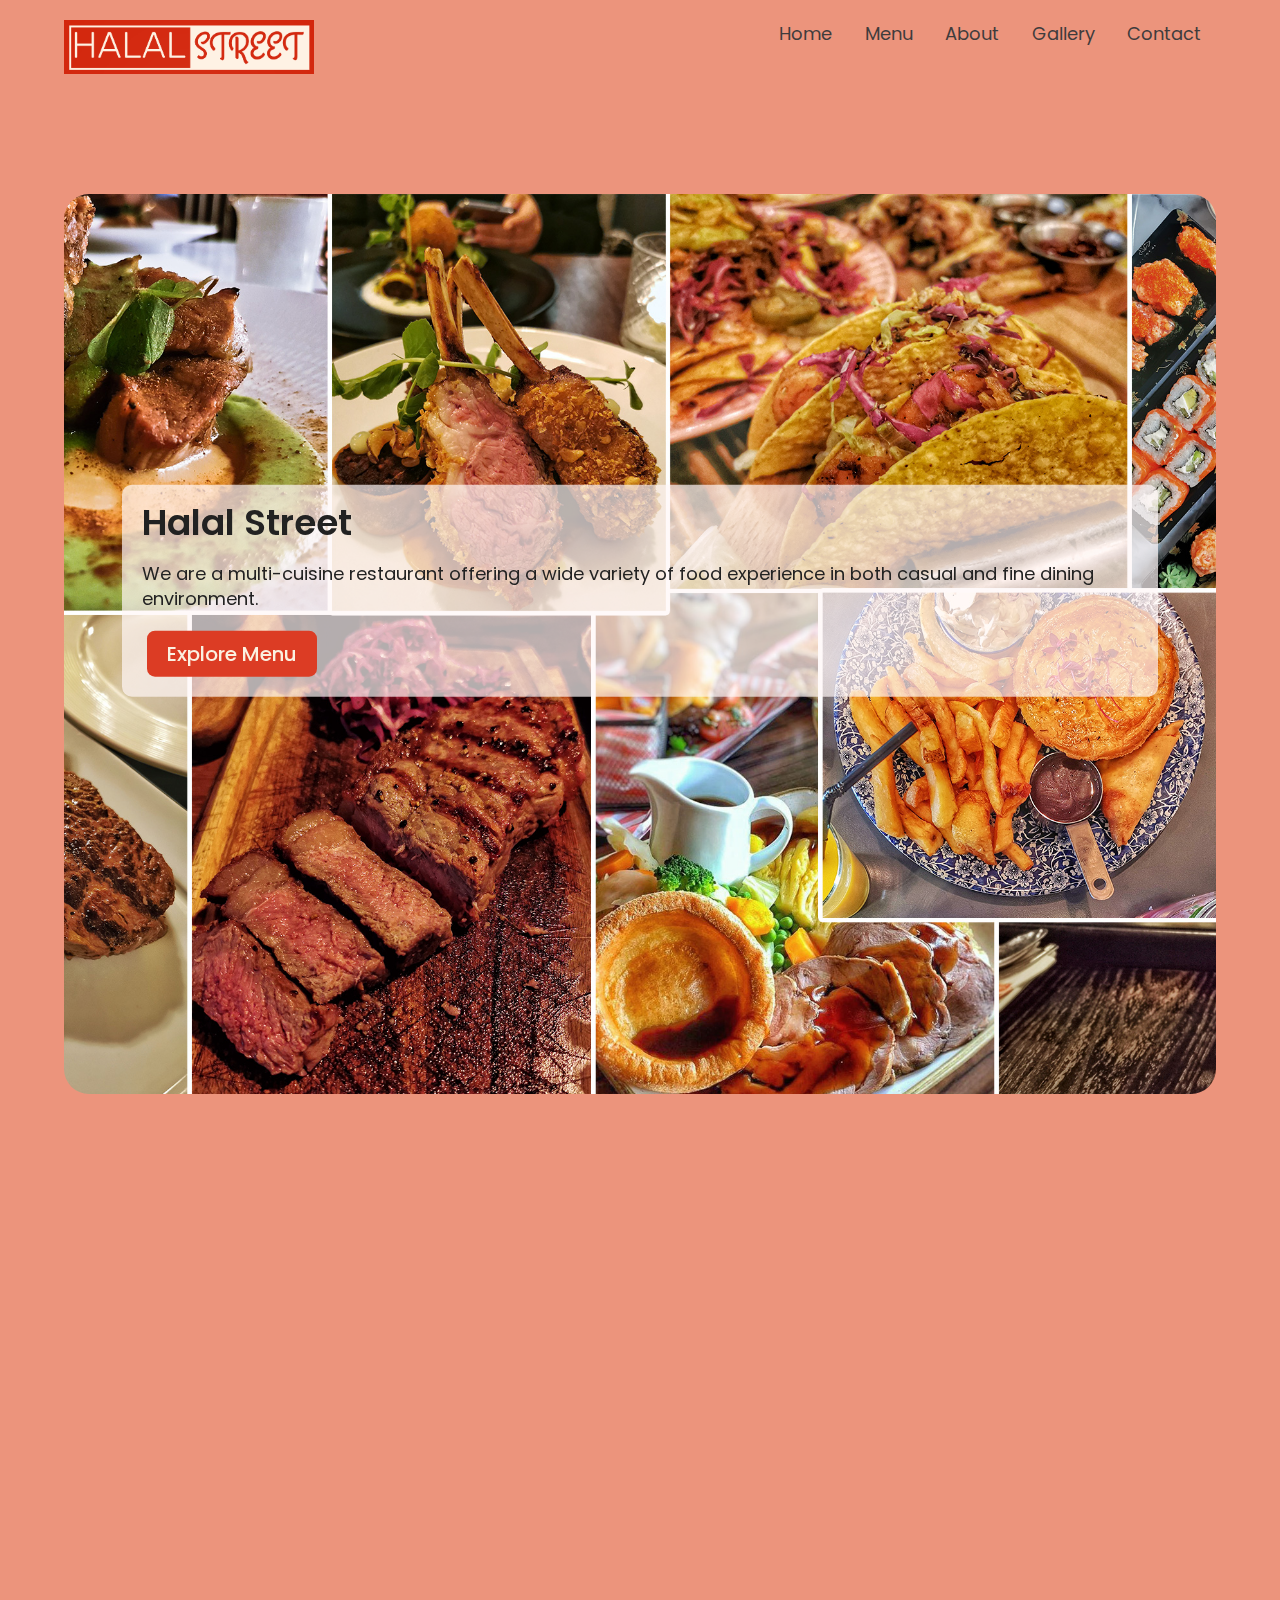
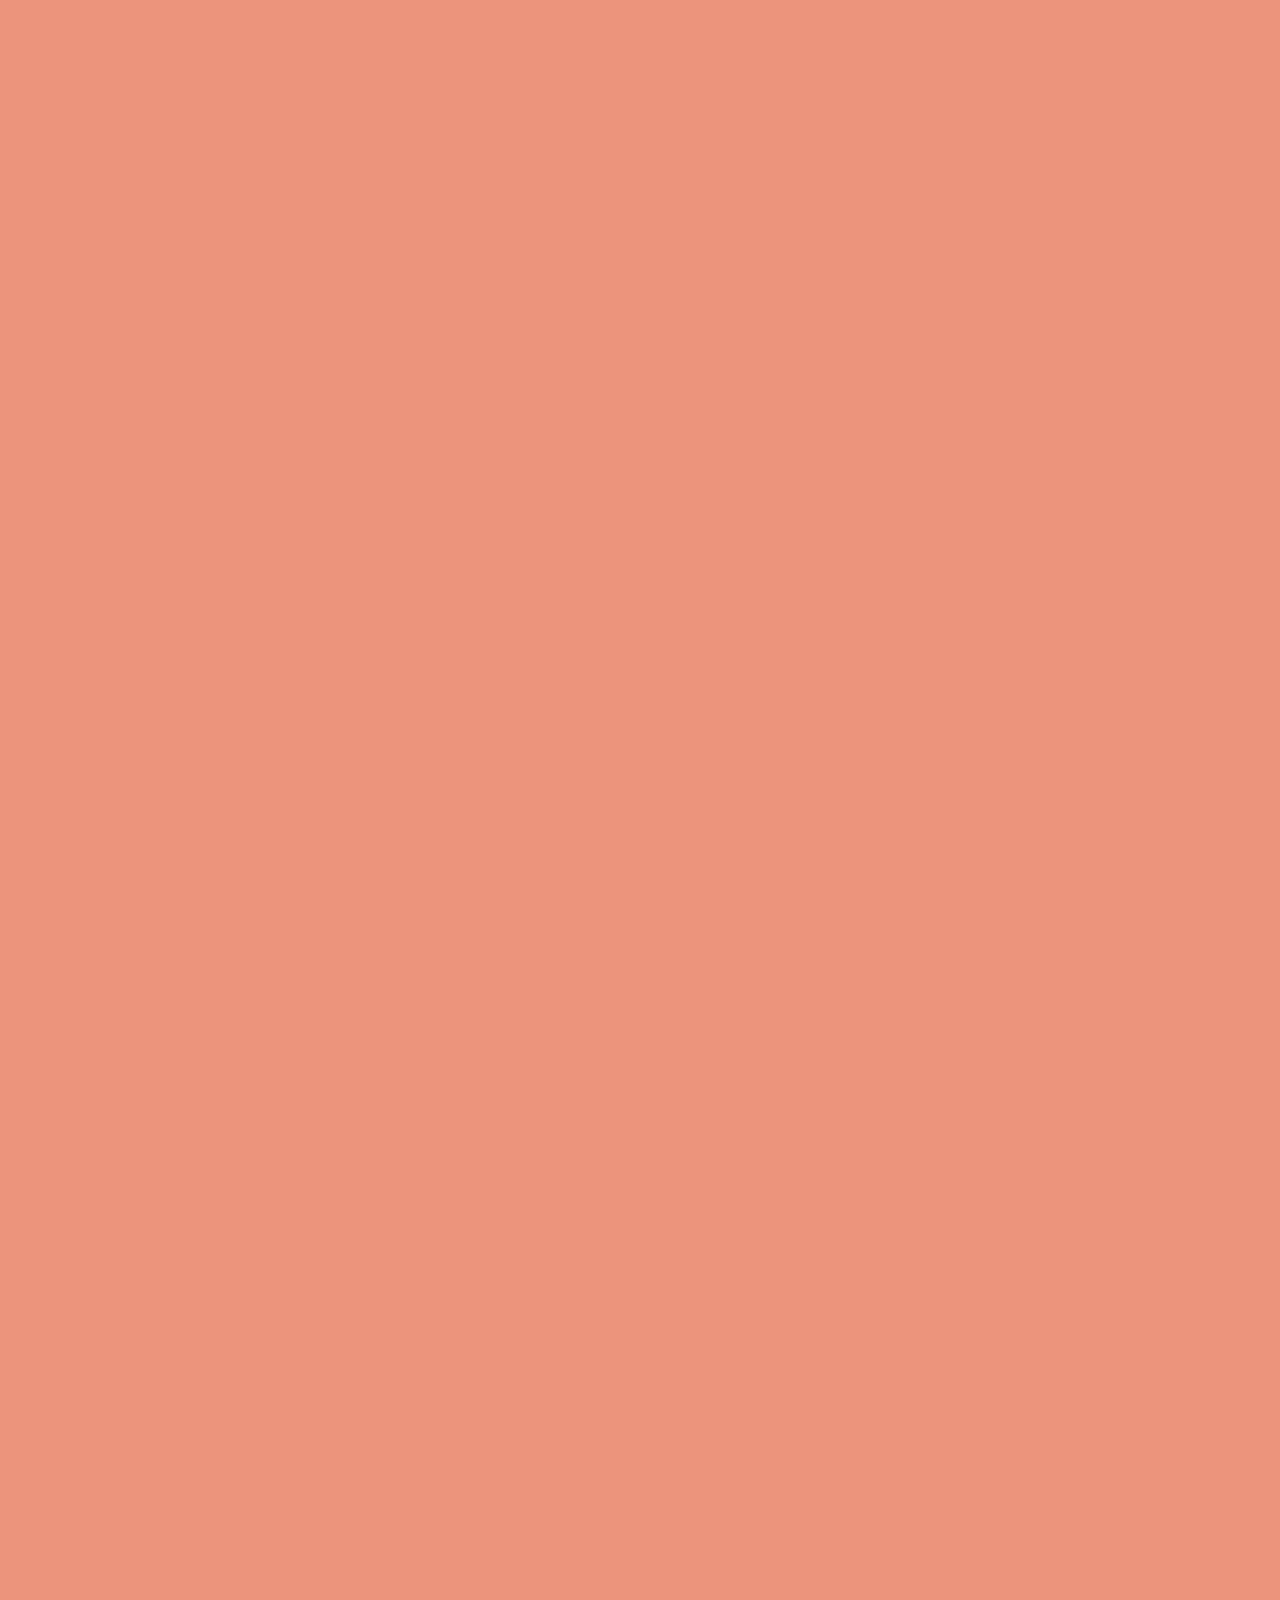
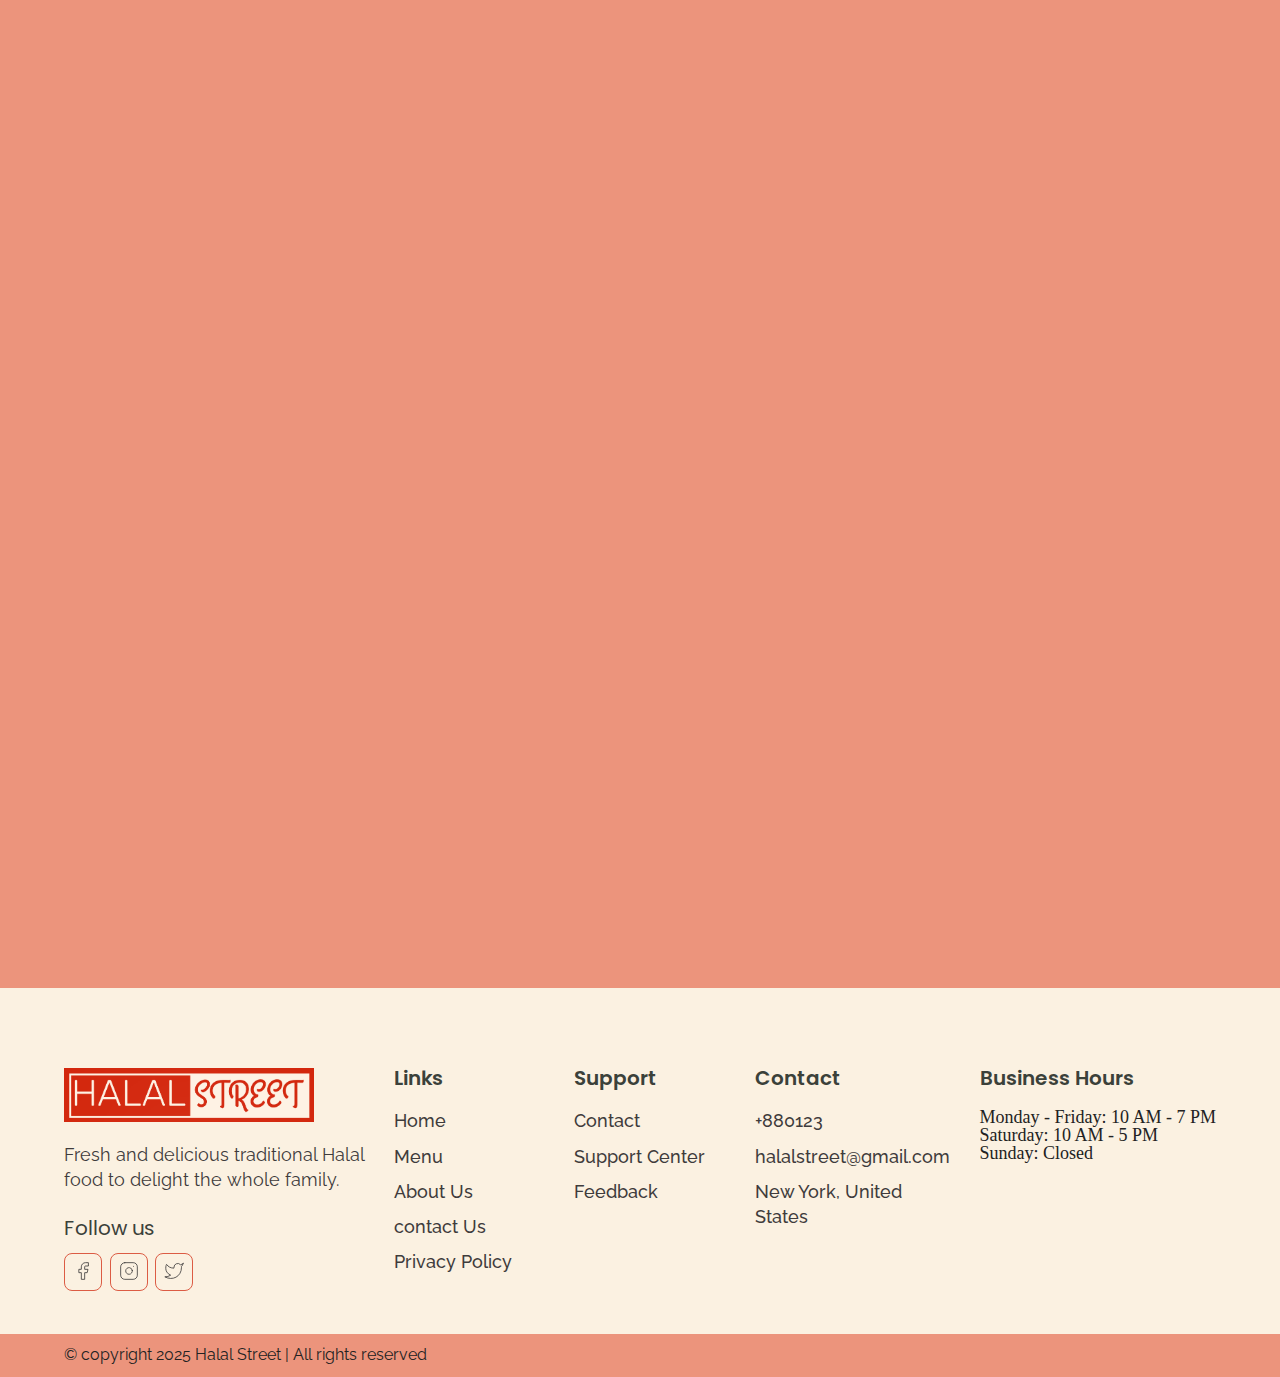
==== commit 6b8eb286: "Fix: Styling" ====
--- a/index.html
+++ b/index.html
@@ -49,8 +49,8 @@
               <li><a class="nav__link" href="./index.html">Home</a></li>
               <li><a class="nav__link" href="./menu.html">Menu</a></li>
               <li><a class="nav__link" href="./about.html">About</a></li>
+              <li><a class="nav__link" href="./gallery.html">Gallery</a></li>
               <li><a class="nav__link" href="./contact.html">Contact</a></li>
-              <li><a href="./booking.html" class="btn primary-btn">Book Table</a></li>
             </div>
           </ul>
         </nav>
@@ -59,32 +59,25 @@
   </div>
   <!-- End Nav Section -->
   <!-- Hero Section -->
-  <section id="hero">
-    <div class="container">
-      <div class="hero__wrapper">
-        <div class="hero__left" data-aos="fade-left">
-          <div class="hero__left__wrapper">
-
-            <h1 class="hero__heading">The flavor of tradition</h1>
-            <p class="hero__info">
-              We are a multi-cuisine restaurant offering a wide variety of food experience in both casual and fine
-              dining
-              environment.
-            </p>
-            <div class="button__wrapper">
-              <a href="./menu.html" class="btn primary-btn">Explore Menu</a>
-              <a href="./booking.html" class="btn">Book Table</a>
-            </div>
-          </div>
-        </div>
-        <div class="hero__right" data-aos="fade-right">
-          <div class="hero__imgWrapper">
-            <img src="./images/heroImg.png">
-          </div>
-        </div>
-      </div>
-    </div>
-  </section>
+<section id="hero" data-aos="fade-up">
+  <div class="container">
+    <div class="hero__wrapper">
+      <div class="hero__banner">
+        <img src="./images/halal-street-banner.png" alt="Halal Street Banner" class="hero__banner__img">
+        <div class="hero__banner__text">
+          <h1 class="hero__heading">Halal Street</h1>
+          <p class="hero__info">
+            We are a multi-cuisine restaurant offering a wide variety of food experience in both casual and fine dining environment.
+          </p>
+          <div class="button__wrapper">
+            <a href="./menu.html" class="btn primary-btn">Explore Menu</a>
+          </div>
+        </div>
+      </div>
+    </div>
+  </div>
+</section>
+<!-- ...existing code... -->
   <!-- End Hero Section -->
   <!-- Store Info Section -->
   <section id="storeInfo" data-aos="fade-up">
@@ -106,7 +99,7 @@
             <img src="./images/address-icon.svg" alt="clock icon">
           </div>
           <h3 class="storeInfo__title">
-            GEC, Chittagong
+            New York
           </h3>
           <p class="storeInfo__text">
             Address
@@ -117,7 +110,7 @@
             <img src="./images/phone-icon.svg" alt="clock icon">
           </div>
           <h3 class="storeInfo__title">
-            +880123443
+            +1234567890
           </h3>
           <p class="storeInfo__text">
             Call Now
@@ -179,7 +172,6 @@
             All of our food is prepared daily at our restaurants to ensure the highest quality, freshest meals are
             delivered to our customers
           </p>
-          <a href="./booking.html" class="btn primary-btn">Book Table</a>
         </div>
       </div>
     </div>
@@ -263,68 +255,12 @@
           <div class="discount__stars">
             <img src="./images/3star.png" alt="3 stars">
           </div>
-          <a class="btn primary-btn" href="./booking.html">Book Table</a>
         </div>
       </div>
     </div>
   </section>
   <!-- End Discount Section -->
-  <!-- Events Media -->
-  <section id="eventsMedia" data-aos="fade-up">
-    <div class="container">
-      <div class="eventsMedia__wrapper">
-        <div class="eventsMedia__1">
-          <img src="./images/eventsMedia1.png" alt="events">
-          <a href="#" class="eventsMedia__1__playButton">
-            <img src="./images/playIcon.svg" alt="play button">
-          </a>
-        </div>
-        <div class="eventMedia__2">
-          <img src="./images/eventsMedia2.png" alt="events">
-        </div>
-      </div>
-    </div>
-  </section>
-  <!-- End Events Media -->
-  <!-- Events Info -->
-  <section id="eventsInfo" data-aos="fade-up">
-    <div class="container">
-      <div class="eventsInfo__wrapper">
-        <div class="eventsInfo__left">
-          <div class="eventsInfo__item">
-            <div class="eventsInfo__item__img">
-              <img src="./images/event-corporate.png" alt="corporate events">
-            </div>
-            <div class="eventsInfo__item__info">
-              <h2 class="eventsInfo__item__title">Corporate Events</h2>
-              <p class="eventsInfo__item__text">
-                Halal Street is the perfect venue for your corporate events. We specialize in private parties.
-              </p>
-            </div>
-          </div>
-          <div class="eventsInfo__item">
-            <div class="eventsInfo__item__img">
-              <img src="./images/event-weedings.png" alt="wedding events">
-            </div>
-            <div class="eventsInfo__item__info">
-              <h2 class="eventsInfo__item__title">Weddings</h2>
-              <p class="eventsInfo__item__text">
-                Halal Street offers an intimately unique wedding experience set in a spectacular setting that is
-                sophisticated and comfortable.
-              </p>
-            </div>
-          </div>
-        </div>
-        <div class="eventsInfo__right">
-          <h2 class="eventsInfo__title">Book For Events</h2>
-          <p class="eventsInfo__text">Book your private event or corporate function at Halal Street to experience a
-            truly unique experience.</p>
-          <a href="./contact.html" class="btn primary-btn">Contact Now</a>
-        </div>
-      </div>
-    </div>
-  </section>
-  <!-- End Events Info -->
+  
   <!-- Why Us section -->
   <section id="whyUs">
     <div class="container">
@@ -335,8 +271,7 @@
           </h2>
           <p class="whyUs__text">
             Quality of Service, Food, Ambiance, and Value of Money are the primary elements for choosing a restaurant.
-            Halal Street is one of the most exquisite fine-dinning restaurant in Chittagong cities with a captivating
-            view of GEC Hills, perfect ambiance, and scrumptious food.
+            Halal Street is one of the most exquisite fine-dinning restaurant in New York city, perfect ambiance, and scrumptious food.
           </p>
         </div>
         <div class="whyUs__right" data-aos="fade-left">
@@ -371,79 +306,7 @@
     </div>
   </section>
   <!-- End Why Us section -->
-  <!-- Testimonial Section -->
-  <section id="testimonial">
-    <div class="container">
-      <div class="testimonial__wrapper" data-aos="fade-up">
-        <h2 class="testimonial__title">What Our Customers Say</h2>
-        <div class="testimonial__items__wrapper">
-          <div class="testimonial__item">
-            <div class="testimonial__item__img">
-              <img src="./images/testimonial_img1.png" alt="Sayed Ahmed">
-            </div>
-            <div class="testimonial__item__info">
-              <h3 class="testimonial__item__name">Sayed Ahmed</h3>
-              <div class="testimonial__item__stars">
-                <img src="./images/3star.png" alt="3 star">
-              </div>
-              <p class="testimonial__item__text">
-                “Visited Shaif’s Cuisine with friends last Sunday. Really lovely meal and very warm welcome – we would
-                recommend this lovely restaurant and will try to go back again”
-              </p>
-            </div>
-          </div>
-          <div class="testimonial__item">
-            <div class="testimonial__item__img">
-              <img src="./images/testimonial_img1.png" alt="Sayed Ahmed">
-            </div>
-            <div class="testimonial__item__info">
-              <h3 class="testimonial__item__name">Arfan</h3>
-              <div class="testimonial__item__stars">
-                <img src="./images/3star.png" alt="3 star">
-              </div>
-              <p class="testimonial__item__text">
-                "from start to finish, lovely experience. Hostess very pleasant, wait staff john was wonderful and
-                attentive, food plentiful and delicious, desserts out of this world"
-              </p>
-            </div>
-          </div>
-          <div class="testimonial__item">
-            <div class="testimonial__item__img">
-              <img src="./images/testimonial_img1.png" alt="Sayed Ahmed">
-            </div>
-            <div class="testimonial__item__info">
-              <h3 class="testimonial__item__name">Fahim & Nishat</h3>
-              <div class="testimonial__item__stars">
-                <img src="./images/3star.png" alt="3 star">
-              </div>
-              <p class="testimonial__item__text">
-                “A warm and friendly welcome with fantastic customer service. Always great, tasty food served piping
-                hot- just the way we love it . Would definitely recommend. We have been repeatedly and it's consistently
-                exceeded our expectations"
-              </p>
-            </div>
-          </div>
-          <div class="testimonial__item">
-            <div class="testimonial__item__img">
-              <img src="./images/testimonial_img1.png" alt="Sayed Ahmed">
-            </div>
-            <div class="testimonial__item__info">
-              <h3 class="testimonial__item__name">Hussain</h3>
-              <div class="testimonial__item__stars">
-                <img src="./images/3star.png" alt="3 star">
-              </div>
-              <p class="testimonial__item__text">
-                “I would just like to say thank you for the excellent service we received in your restaurant last night.
-                Although the place was very busy we still had an excellent time and really appreciated the live
-                entertainment too!“
-              </p>
-            </div>
-          </div>
-        </div>
-      </div>
-    </div>
-  </section>
-  <!-- End Testimonial Section -->
+  
   <!-- Newsletter Section -->
   <section id="newsletter" data-aos="fade-up">
     <div class="container">
@@ -451,7 +314,7 @@
         <div class="newsletter__info">
           <h3 class="newsletter__title">Join Newsletter</h3>
           <p class="newsletter__text">
-            Get notified with the latest news and recent offers from the “Shaif’s Cuisine”
+            Get notified with the latest news and recent offers from the “Halal Street” restaurant.
           </p>
         </div>
         <div class="newsletter__form">
@@ -468,120 +331,127 @@
   <!-- End Newsletter Section -->
 
   <!-- Footer -->
-  <footer>
-    <div class="container">
-      <div class="footer__wrapper">
-        <div class="footer__col1">
-          <div class="footer__logo">
-            <img src="./images/halal-street-logo.png" alt="halal street" style="width: 250px; height: auto;">
-          </div>
-          <p class="footer__desc">
-            Fresh and delicious traditional Bangladeshi food to delight the whole family.
-          </p>
-          <div class="footer__socials">
-            <h4 class="footer__socials__title">Follow us</h4>
-            <ol class="footer__socials__list">
-              <li>
-                <a href="#">
-                  <svg xmlns="http://www.w3.org/2000/svg" width="24" height="24" viewBox="0 0 24 24" fill="none"
-                    stroke="currentColor" stroke-width="1" stroke-linecap="round" stroke-linejoin="round"
-                    class="feather feather-facebook">
-                    <path d="M18 2h-3a5 5 0 0 0-5 5v3H7v4h3v8h4v-8h3l1-4h-4V7a1 1 0 0 1 1-1h3z" />
-                  </svg>
-                </a>
-              </li>
-              <li>
-                <a href="#">
-                  <svg xmlns="http://www.w3.org/2000/svg" width="24" height="24" viewBox="0 0 24 24" fill="none"
-                    stroke="currentColor" stroke-width="1" stroke-linecap="round" stroke-linejoin="round"
-                    class="feather feather-instagram">
-                    <rect x="2" y="2" width="20" height="20" rx="5" ry="5" />
-                    <path d="M16 11.37A4 4 0 1 1 12.63 8 4 4 0 0 1 16 11.37z" />
-                    <line x1="17.5" y1="6.5" x2="17.51" y2="6.5" />
-                  </svg>
-                </a>
-              </li>
-              <li>
-                <a href="#">
-                  <svg xmlns="http://www.w3.org/2000/svg" width="24" height="24" viewBox="0 0 24 24" fill="none"
-                    stroke="currentColor" stroke-width="1" stroke-linecap="round" stroke-linejoin="round"
-                    class="feather feather-twitter">
-                    <path
-                      d="M23 3a10.9 10.9 0 0 1-3.14 1.53 4.48 4.48 0 0 0-7.86 3v1A10.66 10.66 0 0 1 3 4s-4 9 5 13a11.64 11.64 0 0 1-7 2c9 5 20 0 20-11.5a4.5 4.5 0 0 0-.08-.83A7.72 7.72 0 0 0 23 3z" />
-                  </svg>
-                </a>
-              </li>
-            </ol>
-          </div>
-        </div>
-        <div class="footer__col2">
-          <h3 class="footer__text__title">
-            Links
-          </h3>
-          <ol class="footer__text">
+<footer>
+  <div class="container">
+    <div class="footer__wrapper">
+      <div class="footer__col1">
+        <div class="footer__logo">
+          <img src="./images/halal-street-logo.png" alt="halal street" style="width: 250px; height: auto;">
+        </div>
+        <p class="footer__desc">
+          Fresh and delicious traditional Halal food to delight the whole family.
+        </p>
+        <div class="footer__socials">
+          <h4 class="footer__socials__title">Follow us</h4>
+          <ol class="footer__socials__list">
             <li>
-              <a href="/index.html">Home</a>
+              <a href="#">
+                <svg xmlns="http://www.w3.org/2000/svg" width="24" height="24" viewBox="0 0 24 24" fill="none"
+                  stroke="currentColor" stroke-width="1" stroke-linecap="round" stroke-linejoin="round"
+                  class="feather feather-facebook">
+                  <path d="M18 2h-3a5 5 0 0 0-5 5v3H7v4h3v8h4v-8h3l1-4h-4V7a1 1 0 0 1 1-1h3z" />
+                </svg>
+              </a>
             </li>
             <li>
-              <a href="./menu.html">Menu</a>
+              <a href="#">
+                <svg xmlns="http://www.w3.org/2000/svg" width="24" height="24" viewBox="0 0 24 24" fill="none"
+                  stroke="currentColor" stroke-width="1" stroke-linecap="round" stroke-linejoin="round"
+                  class="feather feather-instagram">
+                  <rect x="2" y="2" width="20" height="20" rx="5" ry="5" />
+                  <path d="M16 11.37A4 4 0 1 1 12.63 8 4 4 0 0 1 16 11.37z" />
+                  <line x1="17.5" y1="6.5" x2="17.51" y2="6.5" />
+                </svg>
+              </a>
             </li>
             <li>
-              <a href="./booking.html">Book Table</a>
-            </li>
-            <li>
-              <a href="./about.html">About Us</a>
-            </li>
-            <li>
-              <a href="./contact.html">contact Us</a>
-            </li>
-            <li>
-              <a href="#">Privacy Policy</a>
+              <a href="#">
+                <svg xmlns="http://www.w3.org/2000/svg" width="24" height="24" viewBox="0 0 24 24" fill="none"
+                  stroke="currentColor" stroke-width="1" stroke-linecap="round" stroke-linejoin="round"
+                  class="feather feather-twitter">
+                  <path
+                    d="M23 3a10.9 10.9 0 0 1-3.14 1.53 4.48 4.48 0 0 0-7.86 3v1A10.66 10.66 0 0 1 3 4s-4 9 5 13a11.64 11.64 0 0 1-7 2c9 5 20 0 20-11.5a4.5 4.5 0 0 0-.08-.83A7.72 7.72 0 0 0 23 3z" />
+                </svg>
+              </a>
             </li>
           </ol>
         </div>
-        <div class="footer__col3">
-          <h3 class="footer__text__title">
-            Support
-          </h3>
-          <ol class="footer__text">
-            <li>
-              <a href="#">Contact</a>
-            </li>
-            <li>
-              <a href="#">Support Center</a>
-            </li>
-            <li>
-              <a href="#">Feedback</a>
-            </li>
-          </ol>
-        </div>
-        <div class="footer__col4">
-          <h3 class="footer__text__title">
-            Contact
-          </h3>
-          <ol class="footer__text">
-            <li>
-              <a href="#">+880123</a>
-            </li>
-            <li>
-              <a href="#">webcifar@gmail.com</a>
-            </li>
-            <li>
-              <a href="#">GEC Circle, Chittagong, Bangladesh</a>
-            </li>
-          </ol>
-        </div>
-      </div>
-    </div>
-  </footer>
-  <div id="copyright">
-    <div class="container">
-      <p class="copyright__text">
-        © copyright 2025 Halal Street| All rights reserved
-      </p>
+      </div>
+      <div class="footer__col2">
+        <h3 class="footer__text__title">
+          Links
+        </h3>
+        <ol class="footer__text">
+          <li>
+            <a href="/index.html">Home</a>
+          </li>
+          <li>
+            <a href="./menu.html">Menu</a>
+          </li>
+          <li>
+            <a href="./about.html">About Us</a>
+          </li>
+          <li>
+            <a href="./contact.html">contact Us</a>
+          </li>
+          <li>
+            <a href="#">Privacy Policy</a>
+          </li>
+        </ol>
+      </div>
+      <div class="footer__col3">
+        <h3 class="footer__text__title">
+          Support
+        </h3>
+        <ol class="footer__text">
+          <li>
+            <a href="#">Contact</a>
+          </li>
+          <li>
+            <a href="#">Support Center</a>
+          </li>
+          <li>
+            <a href="#">Feedback</a>
+          </li>
+        </ol>
+      </div>
+      <div class="footer__col4">
+        <h3 class="footer__text__title">
+          Contact
+        </h3>
+        <ol class="footer__text">
+          <li>
+            <a href="#">+880123</a>
+          </li>
+          <li>
+            <a href="#">halalstreet@gmail.com</a>
+          </li>
+          <li>
+            <a href="#">New York, United States</a>
+          </li>
+        </ol>
+      </div>
+      <div class="footer__col5">
+        <h3 class="footer__text__title">
+          Business Hours
+        </h3>
+        <ol class="footer__text">
+          <li>Monday - Friday: 10 AM - 7 PM</li>
+          <li>Saturday: 10 AM - 5 PM</li>
+          <li>Sunday: Closed</li>
+        </ol>
+      </div>
     </div>
   </div>
-  <!-- End Footer -->
+</footer>
+<div id="copyright">
+  <div class="container">
+    <p class="copyright__text">
+      © copyright 2025 Halal Street | All rights reserved
+    </p>
+  </div>
+</div>
+<!-- End Footer -->
 
   <!-- aos script -->
   <script src="https://unpkg.com/aos@next/dist/aos.js"></script>
--- a/components.css
+++ b/components.css
@@ -317,6 +317,10 @@
 		font-size: 2rem;
 		margin-bottom: 2rem;
 	}
+	.footer__text {
+		font-size: 1.8rem;
+		margin-bottom: 1rem;
+	}
 	.footer__text a {
 		font-size: 1.8rem;
 		margin-bottom: 1rem;
@@ -408,3 +412,32 @@
 		margin-top: 1.5rem;
 	}
 }
+
+/* Google Map Section */
+#googleMap {
+	text-align: center;
+	margin-bottom: 40px;
+  }
+  
+  .map__title {
+	font-size: 24px;
+	font-weight: bold;
+	margin-bottom: 15px;
+	color: #333;
+  }
+  
+  .map__wrapper {
+	width: 100%;
+	max-width: 800px; /* Adjust the width as needed */
+	margin: 0 auto;
+	border-radius: 10px;
+	overflow: hidden;
+	box-shadow: 0px 4px 10px rgba(0, 0, 0, 0.1);
+  }
+  
+  .map__wrapper iframe {
+	width: 100%;
+	height: 400px;
+	border: none;
+  }
+  --- a/home.css
+++ b/home.css
@@ -1,38 +1,55 @@
-/* hero section styles */
-.hero__wrapper {
-	display: flex;
-	align-items: center;
-	justify-content: center;
-	flex-direction: column-reverse;
-	gap: 5rem;
-}
-.hero__left__wrapper {
-	max-width: 350px;
-}
-.hero__imgWrapper {
-	max-width: 400px;
-	width: 80%;
-	margin: 0 auto;
-}
-.hero__heading {
-	font-family: Poppins;
+.hero__banner {
+	position: relative;
+	width: 100%;
+	height: 100vh;
+	overflow: hidden;
+  }
+  
+  .hero__banner__img {
+	width: 100%;
+	height: 100%;
+	object-fit: cover;
+	border-radius: 25px;
+  }
+  
+  .hero__banner__text {
+	position: absolute;
+	top: 50%;
+	left: 5%;
+	right: 5%;
+	transform: translateY(-75%);
+	background-color: rgba(255, 247, 247, 0.7);
+	padding: 20px;
+	border-radius: 10px;
+	color: var(--citrine-white);
+  }
+  
+  .hero__heading {
+	font-family: Poppins, sans-serif;
 	font-weight: 600;
-	line-height: 1.4em;
-	text-align: center;
+	font-size: 3.6rem;
+	margin-bottom: 1.5rem;
+  }
+  
+  .hero__info {
+	font-family: Poppins, sans-serif;
 	font-size: 1.8rem;
-	margin-bottom: 1.5rem;
-	color: var(--black-1);
-}
-.hero__info {
-	text-align: center;
-	font-size: 1.4rem;
-	margin-bottom: 1.5rem;
-	color: var(--black-2);
-}
-.button__wrapper {
-	text-align: center;
-}
-
+	margin-bottom: 2rem;
+  }
+  
+  .button__wrapper .btn {
+	margin: 0 0.5rem;
+  }
+  
+  @media only screen and (max-width: 768px) {
+	.hero__heading {
+	  font-size: 2.4rem;
+	}
+  
+	.hero__info {
+	  font-size: 1.4rem;
+	}
+  }
 @media only screen and (min-width: 768px) {
 	.hero__wrapper {
 		flex-direction: row;
